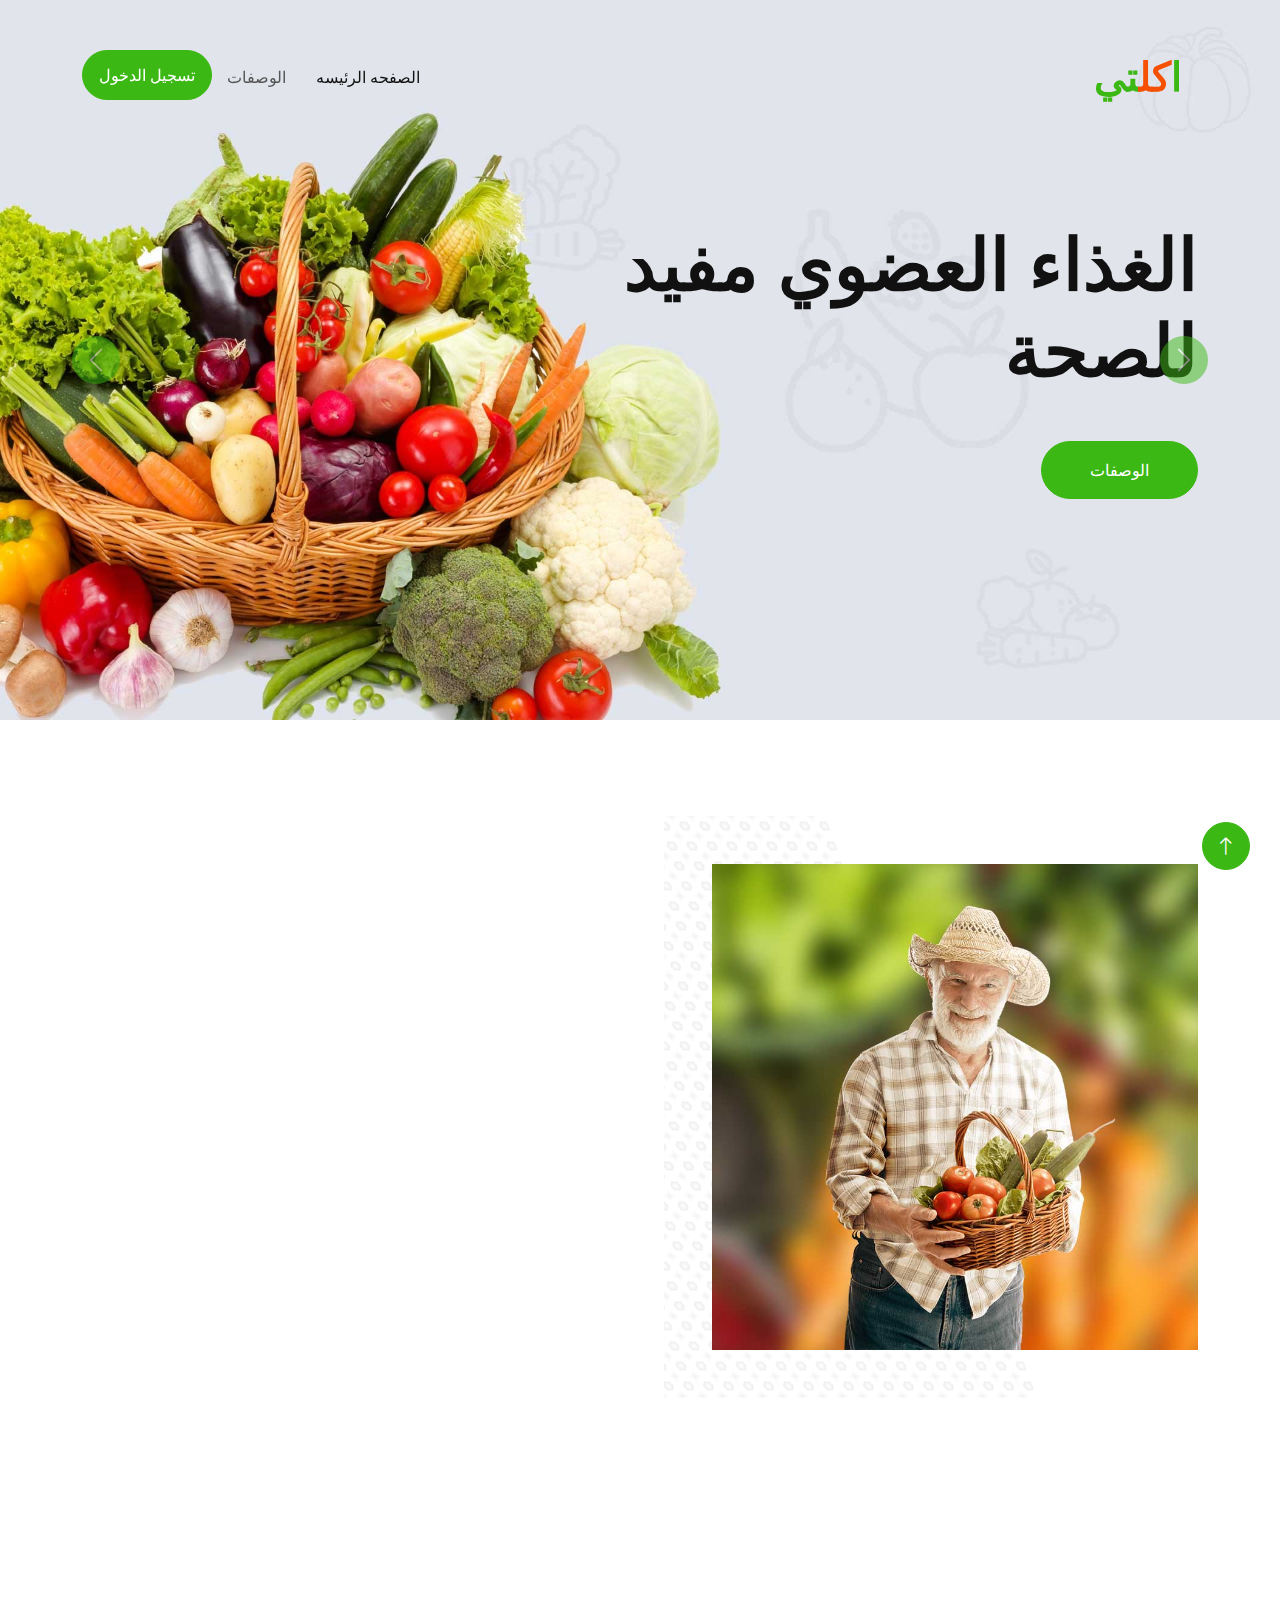
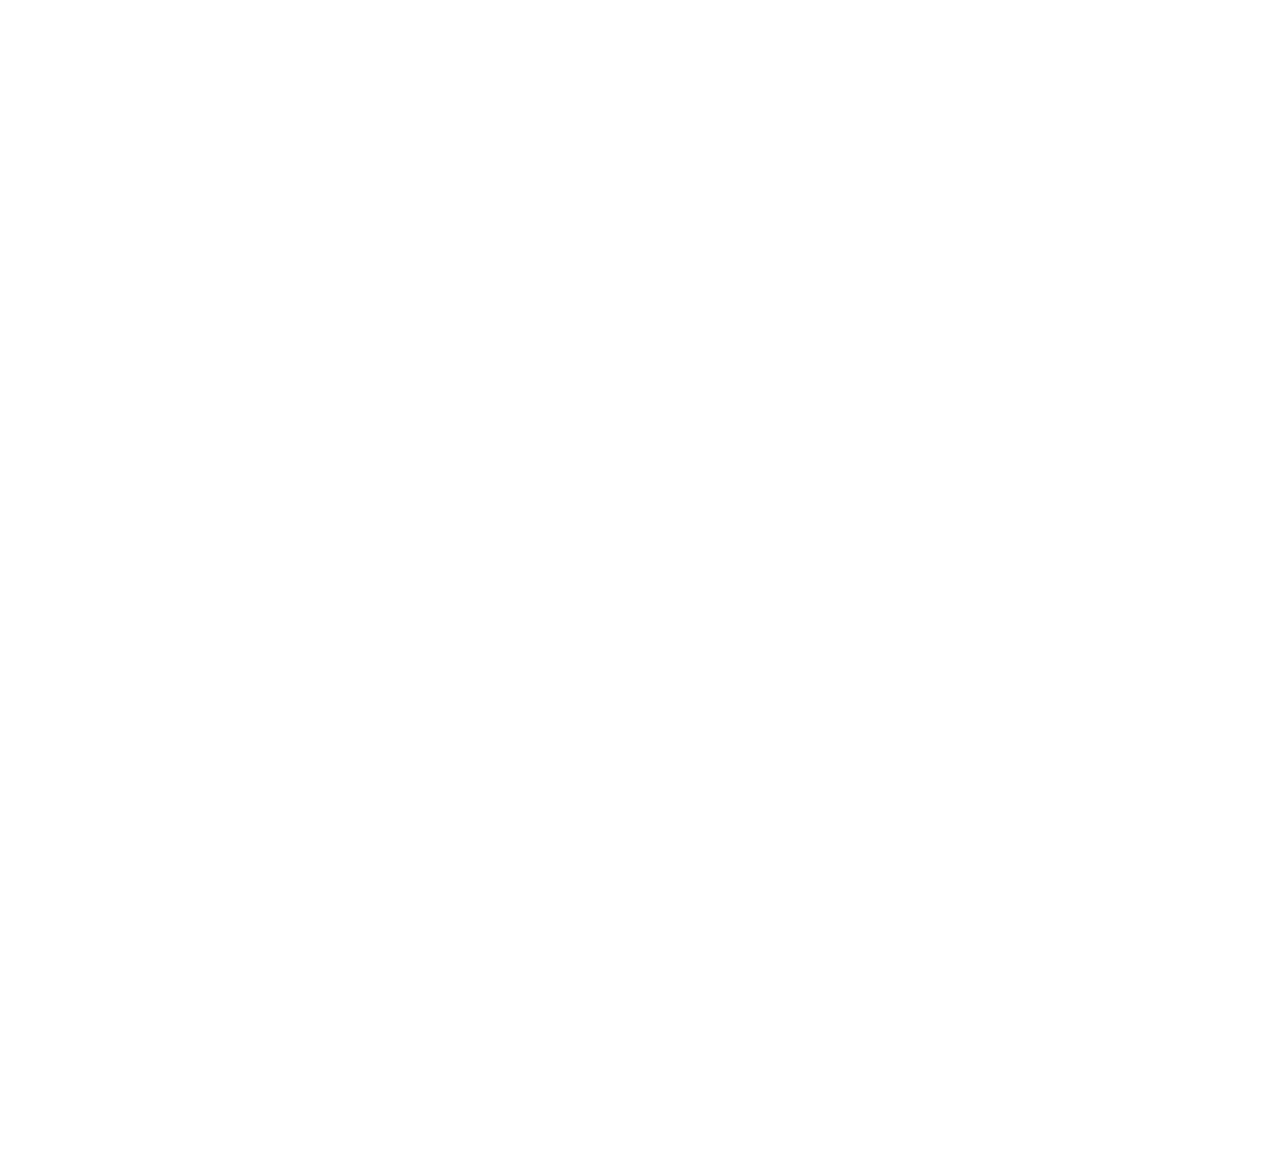
==== index.html @ e902a4a7 "Staring files" ====
<!DOCTYPE html>
<html lang="en">

<head>
    <meta charset="utf-8">
    <title>اكلتي</title>
    <meta content="width=device-width, initial-scale=1.0" name="viewport">
    <meta content="Foody" name="keywords">
    <meta content="Foody" name="description">

    <!-- Favicon -->
    <link rel="shortcut icon" href="img/icon-3.png" type="image/x-icon">


    <!-- Google Web Fonts -->
    <link rel="preconnect" href="https://fonts.googleapis.com">
    <link rel="preconnect" href="https://fonts.gstatic.com" crossorigin>
    <link href="https://fonts.googleapis.com/css2?family=Open+Sans:wght@400;500&family=Lora:wght@600;700&display=swap" rel="stylesheet"> 

    <!-- Icon Font Stylesheet -->
    <link href="https://cdnjs.cloudflare.com/ajax/libs/font-awesome/5.10.0/css/all.min.css" rel="stylesheet">
    <link href="https://cdn.jsdelivr.net/npm/bootstrap-icons@1.4.1/font/bootstrap-icons.css" rel="stylesheet">

    <!-- Libraries Stylesheet -->
    <link href="lib/animate/animate.min.css" rel="stylesheet">
    <link href="lib/owlcarousel/assets/owl.carousel.min.css" rel="stylesheet">

    <!-- Customized Bootstrap Stylesheet -->
    <link href="css/bootstrap.min.css" rel="stylesheet">

    <!-- Template Stylesheet -->
    <link href="css/style.css" rel="stylesheet">
</head>

<body style="direction: rtl;">
    <!-- Spinner Start -->
    <div id="spinner" class="show bg-white position-fixed translate-middle w-100 vh-100 top-50 start-50 d-flex align-items-center justify-content-center">
        <div class="spinner-border text-primary" role="status"></div>
    </div>
    <!-- Spinner End -->


    <!-- Navbar Start -->
    <div class="container-fluid fixed-top wow fadeIn" data-wow-delay="0.1s">
        

        <nav class="navbar navbar-expand-lg navbar-light wow fadeIn" data-wow-delay="0.1s" style="transform: translateY(20px);padding: 20px;">
           <div class="container">
               <a href="index.html" class="navbar-brand ">
                   <h1 class="fw-bold text-primary m-0">ا<span class="text-secondary">كل</span>تي</h1>
               </a>
               <button type="button" class="navbar-toggler me-4" data-bs-toggle="collapse" data-bs-target="#navbarCollapse">
                   <span class="navbar-toggler-icon"></span>
               </button>
               <div class="collapse navbar-collapse" id="navbarCollapse">
                   <div class="navbar-nav me-auto">
                       <a href="index.html" class="nav-item nav-link active">الصفحه الرئيسه</a>
                       <a href="product.html" class="nav-item nav-link">الوصفات</a>
                       <button class="btn btn-primary" style="width: 130px !important;
                       margin: 10px  auto;
                       height: 50px;
                       border-radius: 50px;">تسجيل الدخول</button>
                   </div>
                   
               </div>
           </div>
        </nav>
    </div>
    <!-- Navbar End -->


    <!-- Carousel Start -->
    <div class="container-fluid p-0 mb-5 wow fadeIn" data-wow-delay="0.1s">
        <div id="header-carousel" class="carousel slide" data-bs-ride="carousel">
            <div class="carousel-inner">
                <div class="carousel-item active">
                    <img class="w-100" src="img/carousel-1.jpg" alt="Image">
                    <div class="carousel-caption">
                        <div class="container">
                            <div class="row justify-content-start">
                                <div class="col-lg-7">
                                    <h1 class="display-2 mb-5 animated slideInDown">الغذاء العضوي مفيد للصحة</h1>
                                    <a href="product.html" class="btn btn-primary rounded-pill py-sm-3 px-sm-5">الوصفات</a>
                                    
                                </div>
                            </div>
                        </div>
                    </div>
                </div>
                <div class="carousel-item">
                    <img class="w-100" src="img/carousel-2.jpg" alt="Image">
                    <div class="carousel-caption">
                        <div class="container">
                            <div class="row justify-content-start" >
                                <div class="col-lg-7">
                                    <h1 class="display-2 mb-5 animated slideInDown">الغذاء الطبيعي دائما صحي</h1>
                                    <a href="product.html" class="btn btn-primary rounded-pill py-sm-3 px-sm-5">الوصفات</a>
                                
                                </div>
                            </div>
                        </div>
                    </div>
                </div>
            </div>
            <button class="carousel-control-prev" type="button" data-bs-target="#header-carousel"
                data-bs-slide="prev">
                <span class="carousel-control-prev-icon" aria-hidden="true"></span>
                <span class="visually-hidden">Previous</span>
            </button>
            <button class="carousel-control-next" type="button" data-bs-target="#header-carousel"
                data-bs-slide="next">
                <span class="carousel-control-next-icon" aria-hidden="true"></span>
                <span class="visually-hidden">Next</span>
            </button>
        </div>
    </div>
    <!-- Carousel End -->


    <!-- About Start -->
    <div class="container-xxl py-5">
        <div class="container">
            <div class="row g-5 align-items-center">
                <div class="col-lg-6 wow fadeIn" data-wow-delay="0.1s">
                    <div class="about-img position-relative overflow-hidden p-5 pe-0">
                        <img class="img-fluid w-100" src="img/about.jpg">
                    </div>
                </div>
                <div class="col-lg-6 wow fadeIn" data-wow-delay="0.5s">
                    <h1 class="display-5 mb-4">أفضل الوصفات الاكليه المتميزه</h1>
                    <p class="mb-4">نقدم لكم اجود وافضل الوصفات الاكل في الوطن العربي</p>
                    <p><i class="fa fa-check text-primary me-3"></i>نتميز بمجموعة من أشهر الطهاة</p>
                    <p><i class="fa fa-check text-primary me-3"></i>أكثر من 10 سنوات من الخبرة في مجال الطهي</p>
                    <p><i class="fa fa-check text-primary me-3"></i>لقد كبرنا معكم ومع جهودكم الكبيرة طوال الرحلة</p>
                    <a class="btn btn-primary rounded-pill py-3 px-5 mt-3" href="">قراء المزيد</a>
                </div>
            </div>
        </div>
    </div>
    <!-- About End -->
     <!-- Product Start -->
     <div class="container-xxl py-5">
        <div class="container">
            <div class="row g-0 gx-5 align-items-end">
                <div class="col-lg-12">
                    <div class="section-header text-center mb-5 wow fadeInUp m-auto" data-wow-delay="0.1s" style="max-width: 500px;">
                        <h1 class="display-5 mb-3">الوصفات</h1>
                    </div>
                </div>
               
            </div>
            <div class="tab-content">
                
                    <div class="row g-4">
                        <div class="col-xl-3 col-lg-4 col-md-6 wow fadeInUp" data-wow-delay="0.1s">
                            <div class="product-item">
                                <div class="position-relative bg-light overflow-hidden">
                                    <img class="img-fluid w-100" src="img/product-1.jpg" alt="">
                                    <div class="bg-secondary rounded text-white position-absolute start-0 top-0 m-4 py-1 px-3">New</div>
                                </div>
                                <div class="text-center p-4">
                                    <a class="d-block h5 mb-2" href="">Fresh Tomato</a>
                                    <span class="text-primary me-1">$19.00</span>
                                    <span class="text-body text-decoration-line-through">$29.00</span>
                                </div>
                                <div class="d-flex border-top">
                                    <small class="w-50 text-center border-end py-2">
                                        <a class="text-body" href=""><i class="fa fa-eye text-primary me-2"></i>View detail</a>
                                    </small>
                                    <small class="w-50 text-center py-2">
                                        <a class="text-body" href=""><i class="fa fa-shopping-bag text-primary me-2"></i>Add to cart</a>
                                    </small>
                                </div>
                            </div>
                        </div>
                        <div class="col-xl-3 col-lg-4 col-md-6 wow fadeInUp" data-wow-delay="0.3s">
                            <div class="product-item">
                                <div class="position-relative bg-light overflow-hidden">
                                    <img class="img-fluid w-100" src="img/product-2.jpg" alt="">
                                    <div class="bg-secondary rounded text-white position-absolute start-0 top-0 m-4 py-1 px-3">New</div>
                                </div>
                                <div class="text-center p-4">
                                    <a class="d-block h5 mb-2" href="">Fresh Tomato</a>
                                    <span class="text-primary me-1">$19.00</span>
                                    <span class="text-body text-decoration-line-through">$29.00</span>
                                </div>
                                <div class="d-flex border-top">
                                    <small class="w-50 text-center border-end py-2">
                                        <a class="text-body" href=""><i class="fa fa-eye text-primary me-2"></i>View detail</a>
                                    </small>
                                    <small class="w-50 text-center py-2">
                                        <a class="text-body" href=""><i class="fa fa-shopping-bag text-primary me-2"></i>Add to cart</a>
                                    </small>
                                </div>
                            </div>
                        </div>
                        <div class="col-xl-3 col-lg-4 col-md-6 wow fadeInUp" data-wow-delay="0.5s">
                            <div class="product-item">
                                <div class="position-relative bg-light overflow-hidden">
                                    <img class="img-fluid w-100" src="img/product-3.jpg" alt="">
                                    <div class="bg-secondary rounded text-white position-absolute start-0 top-0 m-4 py-1 px-3">New</div>
                                </div>
                                <div class="text-center p-4">
                                    <a class="d-block h5 mb-2" href="">Fresh Tomato</a>
                                    <span class="text-primary me-1">$19.00</span>
                                    <span class="text-body text-decoration-line-through">$29.00</span>
                                </div>
                                <div class="d-flex border-top">
                                    <small class="w-50 text-center border-end py-2">
                                        <a class="text-body" href=""><i class="fa fa-eye text-primary me-2"></i>View detail</a>
                                    </small>
                                    <small class="w-50 text-center py-2">
                                        <a class="text-body" href=""><i class="fa fa-shopping-bag text-primary me-2"></i>Add to cart</a>
                                    </small>
                                </div>
                            </div>
                        </div>
                        <div class="col-xl-3 col-lg-4 col-md-6 wow fadeInUp" data-wow-delay="0.7s">
                            <div class="product-item">
                                <div class="position-relative bg-light overflow-hidden">
                                    <img class="img-fluid w-100" src="img/product-4.jpg" alt="">
                                    <div class="bg-secondary rounded text-white position-absolute start-0 top-0 m-4 py-1 px-3">New</div>
                                </div>
                                <div class="text-center p-4">
                                    <a class="d-block h5 mb-2" href="">Fresh Tomato</a>
                                    <span class="text-primary me-1">$19.00</span>
                                    <span class="text-body text-decoration-line-through">$29.00</span>
                                </div>
                                <div class="d-flex border-top">
                                    <small class="w-50 text-center border-end py-2">
                                        <a class="text-body" href=""><i class="fa fa-eye text-primary me-2"></i>View detail</a>
                                    </small>
                                    <small class="w-50 text-center py-2">
                                        <a class="text-body" href=""><i class="fa fa-shopping-bag text-primary me-2"></i>Add to cart</a>
                                    </small>
                                </div>
                            </div>
                        </div>
                        <div class="col-xl-3 col-lg-4 col-md-6 wow fadeInUp" data-wow-delay="0.1s">
                            <div class="product-item">
                                <div class="position-relative bg-light overflow-hidden">
                                    <img class="img-fluid w-100" src="img/product-5.jpg" alt="">
                                    <div class="bg-secondary rounded text-white position-absolute start-0 top-0 m-4 py-1 px-3">New</div>
                                </div>
                                <div class="text-center p-4">
                                    <a class="d-block h5 mb-2" href="">Fresh Tomato</a>
                                    <span class="text-primary me-1">$19.00</span>
                                    <span class="text-body text-decoration-line-through">$29.00</span>
                                </div>
                                <div class="d-flex border-top">
                                    <small class="w-50 text-center border-end py-2">
                                        <a class="text-body" href=""><i class="fa fa-eye text-primary me-2"></i>View detail</a>
                                    </small>
                                    <small class="w-50 text-center py-2">
                                        <a class="text-body" href=""><i class="fa fa-shopping-bag text-primary me-2"></i>Add to cart</a>
                                    </small>
                                </div>
                            </div>
                        </div>
                        <div class="col-xl-3 col-lg-4 col-md-6 wow fadeInUp" data-wow-delay="0.3s">
                            <div class="product-item">
                                <div class="position-relative bg-light overflow-hidden">
                                    <img class="img-fluid w-100" src="img/product-6.jpg" alt="">
                                    <div class="bg-secondary rounded text-white position-absolute start-0 top-0 m-4 py-1 px-3">New</div>
                                </div>
                                <div class="text-center p-4">
                                    <a class="d-block h5 mb-2" href="">Fresh Tomato</a>
                                    <span class="text-primary me-1">$19.00</span>
                                    <span class="text-body text-decoration-line-through">$29.00</span>
                                </div>
                                <div class="d-flex border-top">
                                    <small class="w-50 text-center border-end py-2">
                                        <a class="text-body" href=""><i class="fa fa-eye text-primary me-2"></i>View detail</a>
                                    </small>
                                    <small class="w-50 text-center py-2">
                                        <a class="text-body" href=""><i class="fa fa-shopping-bag text-primary me-2"></i>Add to cart</a>
                                    </small>
                                </div>
                            </div>
                        </div>
                        <div class="col-xl-3 col-lg-4 col-md-6 wow fadeInUp" data-wow-delay="0.5s">
                            <div class="product-item">
                                <div class="position-relative bg-light overflow-hidden">
                                    <img class="img-fluid w-100" src="img/product-7.jpg" alt="">
                                    <div class="bg-secondary rounded text-white position-absolute start-0 top-0 m-4 py-1 px-3">New</div>
                                </div>
                                <div class="text-center p-4">
                                    <a class="d-block h5 mb-2" href="">Fresh Tomato</a>
                                    <span class="text-primary me-1">$19.00</span>
                                    <span class="text-body text-decoration-line-through">$29.00</span>
                                </div>
                                <div class="d-flex border-top">
                                    <small class="w-50 text-center border-end py-2">
                                        <a class="text-body" href=""><i class="fa fa-eye text-primary me-2"></i>View detail</a>
                                    </small>
                                    <small class="w-50 text-center py-2">
                                        <a class="text-body" href=""><i class="fa fa-shopping-bag text-primary me-2"></i>Add to cart</a>
                                    </small>
                                </div>
                            </div>
                        </div>
                        <div class="col-xl-3 col-lg-4 col-md-6 wow fadeInUp" data-wow-delay="0.7s">
                            <div class="product-item">
                                <div class="position-relative bg-light overflow-hidden">
                                    <img class="img-fluid w-100" src="img/product-8.jpg" alt="">
                                    <div class="bg-secondary rounded text-white position-absolute start-0 top-0 m-4 py-1 px-3">New</div>
                                </div>
                                <div class="text-center p-4">
                                    <a class="d-block h5 mb-2" href="">Fresh Tomato</a>
                                    <span class="text-primary me-1">$19.00</span>
                                    <span class="text-body text-decoration-line-through">$29.00</span>
                                </div>
                                <div class="d-flex border-top">
                                    <small class="w-50 text-center border-end py-2">
                                        <a class="text-body" href=""><i class="fa fa-eye text-primary me-2"></i>View detail</a>
                                    </small>
                                    <small class="w-50 text-center py-2">
                                        <a class="text-body" href=""><i class="fa fa-shopping-bag text-primary me-2"></i>Add to cart</a>
                                    </small>
                                </div>
                            </div>
                        </div>
                        <div class="col-12 text-center wow fadeInUp" data-wow-delay="0.1s">
                            <a class="btn btn-primary rounded-pill py-3 px-5" href="product.html">الانتقال الي صفحه الوصفات</a>
                        </div>
                    </div>
                
               
            </div>
        </div>
    </div>
    <!-- Product End -->





    <!-- Footer Start -->
    <div class="container-fluid bg-dark footer mt-5 pt-5 wow fadeIn" data-wow-delay="0.1s">
        
        <div class="container-fluid copyright">
            <div class="container">
                <div class="row">
                    <div class="col-md-6 text-center m-auto">
                        &copy; <a href="#">BugOff</a>, جميع الحقوق محفوظه لدي.
                    </div>
                    
                </div>
            </div>
        </div>
    </div>
    <!-- Footer End -->


    <!-- Back to Top -->
    <a href="#" class="btn btn-lg btn-primary btn-lg-square rounded-circle back-to-top"><i class="bi bi-arrow-up"></i></a>


    <!-- JavaScript Libraries -->
    <script src="https://code.jquery.com/jquery-3.4.1.min.js"></script>
    <script src="https://cdn.jsdelivr.net/npm/bootstrap@5.0.0/dist/js/bootstrap.bundle.min.js"></script>
    <script src="lib/wow/wow.min.js"></script>
    <script src="lib/easing/easing.min.js"></script>
    <script src="lib/waypoints/waypoints.min.js"></script>
    <script src="lib/owlcarousel/owl.carousel.min.js"></script>

    <!-- Template Javascript -->
    <script src="js/main.js"></script>
</body>

</html>
---- css/style.css ----
/********** Template CSS **********/
:root {
    --primary: #3CB815;
    --secondary: #F65005;
    --light: #F7F8FC;
    --dark: #111111;
}

.back-to-top {
    position: fixed;
    display: none;
    right: 30px;
    bottom: 30px;
    z-index: 99;
}

.my-6 {
    margin-top: 6rem;
    margin-bottom: 6rem;
}

.py-6 {
    padding-top: 6rem;
    padding-bottom: 6rem;
}

.bg-icon {
    background: url(../img/bg-icon.png) center center repeat;
    background-size: contain;
}


/*** Spinner ***/
#spinner {
    opacity: 0;
    visibility: hidden;
    transition: opacity .5s ease-out, visibility 0s linear .5s;
    z-index: 99999;
}

#spinner.show {
    transition: opacity .5s ease-out, visibility 0s linear 0s;
    visibility: visible;
    opacity: 1;
}


/*** Button ***/
.btn {
    font-weight: 500;
    transition: .5s;
}

.btn.btn-primary,
.btn.btn-secondary,
.btn.btn-outline-primary:hover,
.btn.btn-outline-secondary:hover {
    color: #FFFFFF;
}

.btn-square {
    width: 38px;
    height: 38px;
}

.btn-sm-square {
    width: 32px;
    height: 32px;
}

.btn-lg-square {
    width: 48px;
    height: 48px;
}

.btn-square,
.btn-sm-square,
.btn-lg-square {
    padding: 0;
    display: flex;
    align-items: center;
    justify-content: center;
    font-weight: normal;
}


/*** Navbar ***/
.fixed-top {
    transition: .5s;
}

.top-bar {
    height: 45px;
    border-bottom: 1px solid rgba(0, 0, 0, .07);
}

.navbar .dropdown-toggle::after {
    border: none;
    content: "\f107";
    font-family: "Font Awesome 5 Free";
    font-weight: 900;
    vertical-align: middle;
    margin-left: 8px;
}

.navbar .navbar-nav .nav-link {
    padding: 25px 15px;
    color: #555555;
    font-weight: 500;
    outline: none;
}

.navbar .navbar-nav .nav-link:hover,
.navbar .navbar-nav .nav-link.active {
    color: var(--dark);
}

@media (max-width: 991.98px) {
    .navbar .navbar-nav {
        margin-top: 10px;
        border-top: 1px solid rgba(0, 0, 0, .07);
        background: #FFFFFF;
    }

    .navbar .navbar-nav .nav-link {
        padding: 10px;
    }
}

@media (min-width: 992px) {
    .navbar .nav-item .dropdown-menu {
        display: block;
        visibility: hidden;
        top: 100%;
        transform: rotateX(-75deg);
        transform-origin: 0% 0%;
        transition: .5s;
        opacity: 0;
    }

    .navbar .nav-item:hover .dropdown-menu {
        transform: rotateX(0deg);
        visibility: visible;
        transition: .5s;
        opacity: 1;
    }
}


/*** Header ***/
.carousel-caption {
    top: 0;
    left: 0;
    right: 0;
    bottom: 0;
    display: flex;
    align-items: center;
    justify-content: center;
    text-align: start;
    z-index: 1;
}

.carousel-control-prev,
.carousel-control-next {
    width: 15%;
}

.carousel-control-prev-icon,
.carousel-control-next-icon {
    width: 3rem;
    height: 3rem;
    background-color: var(--primary);
    border: 10px solid var(--primary);
    border-radius: 3rem;
}

@media (max-width: 768px) {
    #header-carousel .carousel-item {
        position: relative;
        min-height: 450px;
    }
    
    #header-carousel .carousel-item img {
        position: absolute;
        width: 100%;
        height: 100%;
        object-fit: cover;
    }
}

.page-header {
    padding-top: 12rem;
    padding-bottom: 6rem;
    background: url(../img/carousel-1.jpg) top right no-repeat;
    background-size: cover;
}

.breadcrumb-item+.breadcrumb-item::before {
    color: #999999;
}


/*** Section Header ***/
.section-header {
    position: relative;
    padding-top: 25px;
}

.section-header::before {
    position: absolute;
    content: "";
    width: 60px;
    height: 2px;
    top: 0;
    left: 50%;
    transform: translateX(-50%);
    background: var(--primary);
}

.section-header::after {
    position: absolute;
    content: "";
    width: 90px;
    height: 2px;
    top: 10px;
    left: 50%;
    transform: translateX(-50%);
    background: var(--secondary);
}

.section-header.text-start::before,
.section-header.text-start::after {
    left: 0;
    transform: translateX(0);
}



/*** About ***/
.about-img img {
    position: relative;
    z-index: 2;
}

.about-img::before {
    position: absolute;
    content: "";
    top: 0;
    left: -50%;
    width: 100%;
    height: 100%;
    background-image: -webkit-repeating-radial-gradient(#FFFFFF, #EEEEEE 5px, transparent 5px, transparent 10px);
    background-image: -moz-repeating-radial-gradient(#FFFFFF, #EEEEEE 5px, transparent 5px, transparent 10px);
    background-image: -ms-repeating-radial-gradient(#FFFFFF, #EEEEEE 5px, transparent 5px, transparent 10px);
    background-image: -o-repeating-radial-gradient(#FFFFFF, #EEEEEE 5px, transparent 5px, transparent 10px);
    background-image: repeating-radial-gradient(#FFFFFF, #EEEEEE 5px, transparent 5px, transparent 10px);
    background-size: 20px 20px;
    transform: skew(20deg);
    z-index: 1;
}


/*** Product ***/
.nav-pills .nav-item .btn {
    color: var(--dark);
}

.nav-pills .nav-item .btn:hover,
.nav-pills .nav-item .btn.active {
    color: #FFFFFF;
}

.product-item {
    box-shadow: 0 0 45px rgba(0, 0, 0, .07);
}

.product-item img {
    transition: .5s;
}

.product-item:hover img {
    transform: scale(1.1);
}

.product-item small a:hover {
    color: var(--primary) !important;
}


/*** Testimonial ***/
.testimonial-carousel .owl-item .testimonial-item img {
    width: 60px;
    height: 60px;
}

.testimonial-carousel .owl-item .testimonial-item,
.testimonial-carousel .owl-item .testimonial-item * {
    transition: .5s;
}

.testimonial-carousel .owl-item.center .testimonial-item {
    background: var(--primary) !important;
}

.testimonial-carousel .owl-item.center .testimonial-item * {
    color: #FFFFFF !important;
}

.testimonial-carousel .owl-item.center .testimonial-item i {
    color: var(--secondary) !important;
}

.testimonial-carousel .owl-nav {
    margin-top: 30px;
    display: flex;
    justify-content: center;
}

.testimonial-carousel .owl-nav .owl-prev,
.testimonial-carousel .owl-nav .owl-next {
    margin: 0 12px;
    width: 50px;
    height: 50px;
    display: flex;
    align-items: center;
    justify-content: center;
    color: var(--dark);
    border: 2px solid var(--primary);
    border-radius: 50px;
    font-size: 18px;
    transition: .5s;
}

.testimonial-carousel .owl-nav .owl-prev:hover,
.testimonial-carousel .owl-nav .owl-next:hover {
    color: #FFFFFF;
    background: var(--primary);
}


/*** Footer ***/
.footer {
    color: #999999;
}

.footer .btn.btn-link {
    display: block;
    margin-bottom: 5px;
    padding: 0;
    text-align: left;
    color: #999999;
    font-weight: normal;
    text-transform: capitalize;
    transition: .3s;
}

.footer .btn.btn-link::before {
    position: relative;
    content: "\f105";
    font-family: "Font Awesome 5 Free";
    font-weight: 900;
    color: #999999;
    margin-right: 10px;
}

.footer .btn.btn-link:hover {
    color: var(--light);
    letter-spacing: 1px;
    box-shadow: none;
}

.footer .copyright {
    padding: 25px 0;
    font-size: 15px;
    border-top: 1px solid rgba(256, 256, 256, .1);
}

.footer .copyright a {
    color: var(--light);
}

.footer .copyright a:hover {
    color: var(--primary);
}
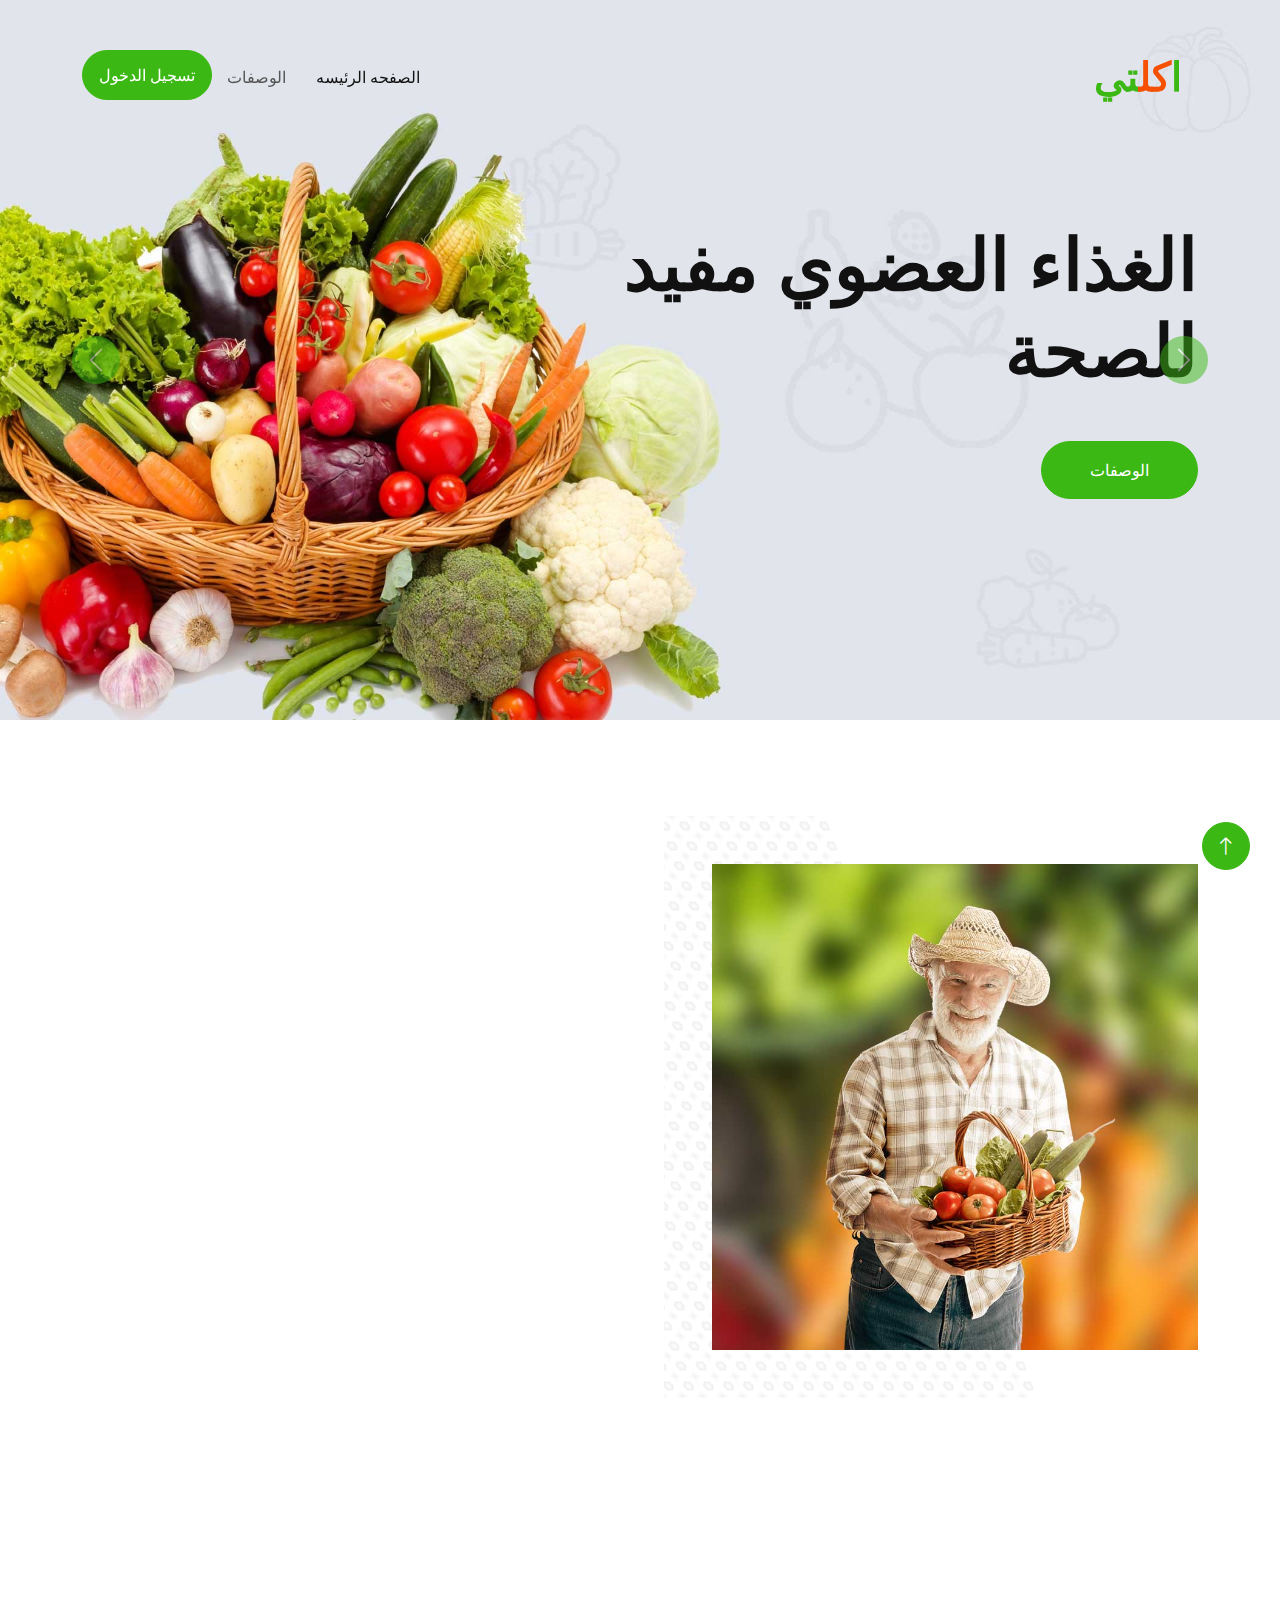
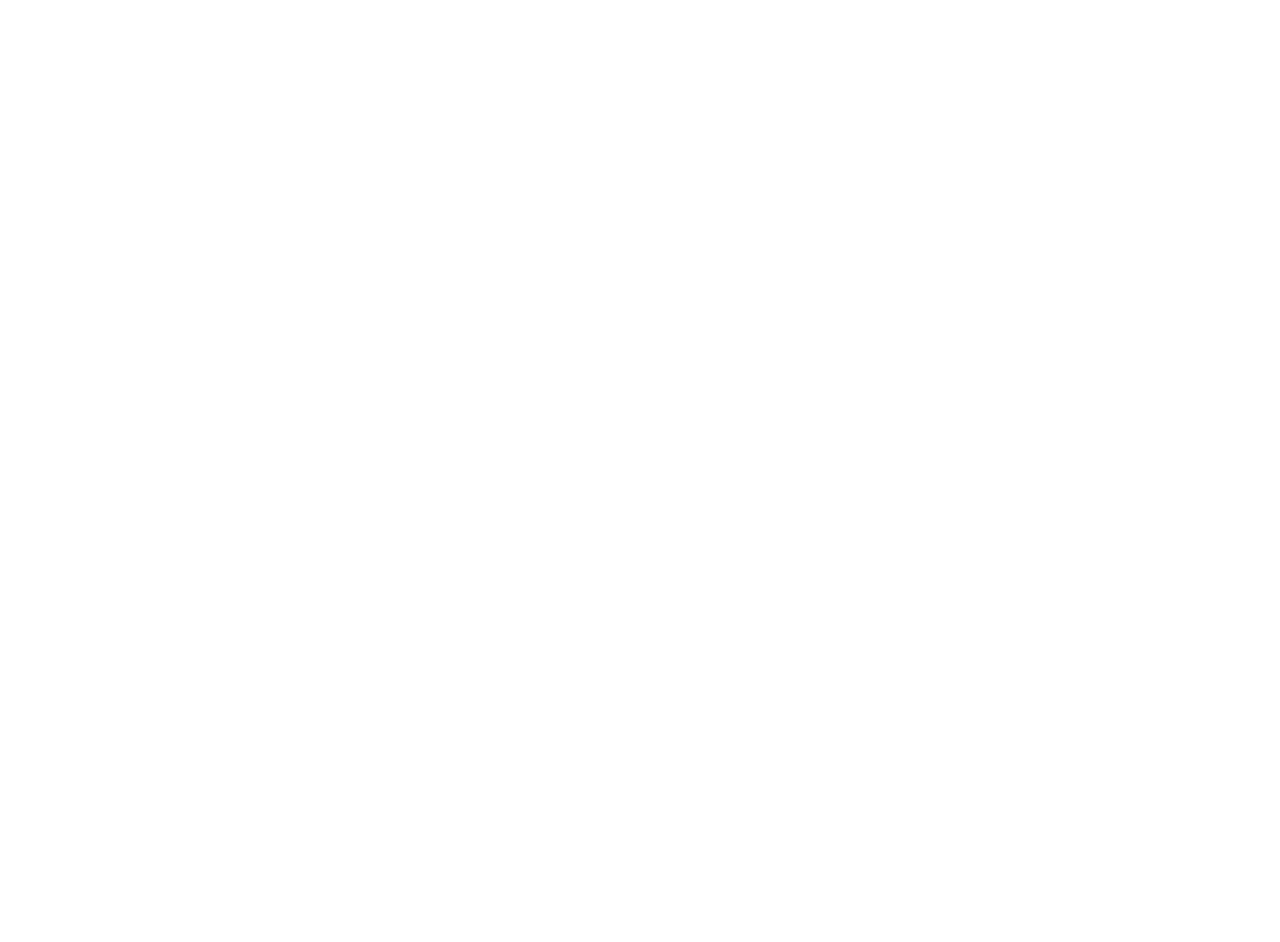
==== commit cfae90dd: "update UI Site" ====
--- a/index.html
+++ b/index.html
@@ -1,360 +1,277 @@
 <!DOCTYPE html>
 <html lang="en">
-
-<head>
-    <meta charset="utf-8">
+  <head>
+    <meta charset="utf-8" />
     <title>اكلتي</title>
-    <meta content="width=device-width, initial-scale=1.0" name="viewport">
-    <meta content="Foody" name="keywords">
-    <meta content="Foody" name="description">
+    <meta content="width=device-width, initial-scale=1.0" name="viewport" />
+    <meta content="Foody" name="keywords" />
+    <meta content="Foody" name="description" />
 
     <!-- Favicon -->
-    <link rel="shortcut icon" href="img/icon-3.png" type="image/x-icon">
-
+    <link rel="shortcut icon" href="img/icon-3.png" type="image/x-icon" />
 
     <!-- Google Web Fonts -->
-    <link rel="preconnect" href="https://fonts.googleapis.com">
-    <link rel="preconnect" href="https://fonts.gstatic.com" crossorigin>
-    <link href="https://fonts.googleapis.com/css2?family=Open+Sans:wght@400;500&family=Lora:wght@600;700&display=swap" rel="stylesheet"> 
+    <link rel="preconnect" href="https://fonts.googleapis.com" />
+    <link rel="preconnect" href="https://fonts.gstatic.com" crossorigin />
+    <link
+      href="https://fonts.googleapis.com/css2?family=Open+Sans:wght@400;500&family=Lora:wght@600;700&display=swap"
+      rel="stylesheet"
+    />
 
     <!-- Icon Font Stylesheet -->
-    <link href="https://cdnjs.cloudflare.com/ajax/libs/font-awesome/5.10.0/css/all.min.css" rel="stylesheet">
-    <link href="https://cdn.jsdelivr.net/npm/bootstrap-icons@1.4.1/font/bootstrap-icons.css" rel="stylesheet">
+    <link
+      href="https://cdnjs.cloudflare.com/ajax/libs/font-awesome/5.10.0/css/all.min.css"
+      rel="stylesheet"
+    />
+    <link
+      href="https://cdn.jsdelivr.net/npm/bootstrap-icons@1.4.1/font/bootstrap-icons.css"
+      rel="stylesheet"
+    />
 
     <!-- Libraries Stylesheet -->
-    <link href="lib/animate/animate.min.css" rel="stylesheet">
-    <link href="lib/owlcarousel/assets/owl.carousel.min.css" rel="stylesheet">
+    <link href="lib/animate/animate.min.css" rel="stylesheet" />
+    <link href="lib/owlcarousel/assets/owl.carousel.min.css" rel="stylesheet" />
 
     <!-- Customized Bootstrap Stylesheet -->
-    <link href="css/bootstrap.min.css" rel="stylesheet">
+    <link href="css/bootstrap.min.css" rel="stylesheet" />
 
     <!-- Template Stylesheet -->
-    <link href="css/style.css" rel="stylesheet">
-</head>
-
-<body style="direction: rtl;">
+    <link href="css/style.css" rel="stylesheet" />
+  </head>
+
+  <body style="direction: rtl">
     <!-- Spinner Start -->
-    <div id="spinner" class="show bg-white position-fixed translate-middle w-100 vh-100 top-50 start-50 d-flex align-items-center justify-content-center">
-        <div class="spinner-border text-primary" role="status"></div>
+    <div
+      id="spinner"
+      class="show bg-white position-fixed translate-middle w-100 vh-100 top-50 start-50 d-flex align-items-center justify-content-center"
+    >
+      <div class="spinner-border text-primary" role="status"></div>
     </div>
     <!-- Spinner End -->
-
 
     <!-- Navbar Start -->
     <div class="container-fluid fixed-top wow fadeIn" data-wow-delay="0.1s">
-        
-
-        <nav class="navbar navbar-expand-lg navbar-light wow fadeIn" data-wow-delay="0.1s" style="transform: translateY(20px);padding: 20px;">
-           <div class="container">
-               <a href="index.html" class="navbar-brand ">
-                   <h1 class="fw-bold text-primary m-0">ا<span class="text-secondary">كل</span>تي</h1>
-               </a>
-               <button type="button" class="navbar-toggler me-4" data-bs-toggle="collapse" data-bs-target="#navbarCollapse">
-                   <span class="navbar-toggler-icon"></span>
-               </button>
-               <div class="collapse navbar-collapse" id="navbarCollapse">
-                   <div class="navbar-nav me-auto">
-                       <a href="index.html" class="nav-item nav-link active">الصفحه الرئيسه</a>
-                       <a href="product.html" class="nav-item nav-link">الوصفات</a>
-                       <button class="btn btn-primary" style="width: 130px !important;
-                       margin: 10px  auto;
-                       height: 50px;
-                       border-radius: 50px;">تسجيل الدخول</button>
-                   </div>
-                   
-               </div>
-           </div>
-        </nav>
+      <nav
+        class="navbar navbar-expand-lg navbar-light wow fadeIn"
+        data-wow-delay="0.1s"
+        style="transform: translateY(20px); padding: 20px"
+      >
+        <div class="container">
+          <a href="index.html" class="navbar-brand">
+            <h1 class="fw-bold text-primary m-0">
+              ا<span class="text-secondary">كل</span>تي
+            </h1>
+          </a>
+          <button
+            type="button"
+            class="navbar-toggler me-4"
+            data-bs-toggle="collapse"
+            data-bs-target="#navbarCollapse"
+          >
+            <span class="navbar-toggler-icon"></span>
+          </button>
+          <div class="collapse navbar-collapse" id="navbarCollapse">
+            <div class="navbar-nav me-auto">
+              <a href="index.html" class="nav-item nav-link active"
+                >الصفحه الرئيسه</a
+              >
+              <a href="product.html" class="nav-item nav-link">الوصفات</a>
+              <button
+                class="btn btn-primary"
+                style="
+                  width: 130px !important;
+                  margin: 10px auto;
+                  height: 50px;
+                  border-radius: 50px;
+                "
+              >
+                <a href="login.html" style="color: #fff"> تسجيل الدخول </a>
+              </button>
+            </div>
+          </div>
+        </div>
+      </nav>
     </div>
     <!-- Navbar End -->
-
 
     <!-- Carousel Start -->
     <div class="container-fluid p-0 mb-5 wow fadeIn" data-wow-delay="0.1s">
-        <div id="header-carousel" class="carousel slide" data-bs-ride="carousel">
-            <div class="carousel-inner">
-                <div class="carousel-item active">
-                    <img class="w-100" src="img/carousel-1.jpg" alt="Image">
-                    <div class="carousel-caption">
-                        <div class="container">
-                            <div class="row justify-content-start">
-                                <div class="col-lg-7">
-                                    <h1 class="display-2 mb-5 animated slideInDown">الغذاء العضوي مفيد للصحة</h1>
-                                    <a href="product.html" class="btn btn-primary rounded-pill py-sm-3 px-sm-5">الوصفات</a>
-                                    
-                                </div>
-                            </div>
-                        </div>
-                    </div>
-                </div>
-                <div class="carousel-item">
-                    <img class="w-100" src="img/carousel-2.jpg" alt="Image">
-                    <div class="carousel-caption">
-                        <div class="container">
-                            <div class="row justify-content-start" >
-                                <div class="col-lg-7">
-                                    <h1 class="display-2 mb-5 animated slideInDown">الغذاء الطبيعي دائما صحي</h1>
-                                    <a href="product.html" class="btn btn-primary rounded-pill py-sm-3 px-sm-5">الوصفات</a>
-                                
-                                </div>
-                            </div>
-                        </div>
-                    </div>
-                </div>
-            </div>
-            <button class="carousel-control-prev" type="button" data-bs-target="#header-carousel"
-                data-bs-slide="prev">
-                <span class="carousel-control-prev-icon" aria-hidden="true"></span>
-                <span class="visually-hidden">Previous</span>
-            </button>
-            <button class="carousel-control-next" type="button" data-bs-target="#header-carousel"
-                data-bs-slide="next">
-                <span class="carousel-control-next-icon" aria-hidden="true"></span>
-                <span class="visually-hidden">Next</span>
-            </button>
-        </div>
+      <div id="header-carousel" class="carousel slide" data-bs-ride="carousel">
+        <div class="carousel-inner">
+          <div class="carousel-item active">
+            <img class="w-100" src="img/carousel-1.jpg" alt="Image" />
+            <div class="carousel-caption">
+              <div class="container">
+                <div class="row justify-content-start">
+                  <div class="col-lg-7">
+                    <h1 class="display-2 mb-5 animated slideInDown">
+                      الغذاء العضوي مفيد للصحة
+                    </h1>
+                    <a
+                      href="product.html"
+                      class="btn btn-primary rounded-pill py-sm-3 px-sm-5"
+                      >الوصفات</a
+                    >
+                  </div>
+                </div>
+              </div>
+            </div>
+          </div>
+          <div class="carousel-item">
+            <img class="w-100" src="img/carousel-2.jpg" alt="Image" />
+            <div class="carousel-caption">
+              <div class="container">
+                <div class="row justify-content-start">
+                  <div class="col-lg-7">
+                    <h1 class="display-2 mb-5 animated slideInDown">
+                      الغذاء الطبيعي دائما صحي
+                    </h1>
+                    <a
+                      href="product.html"
+                      class="btn btn-primary rounded-pill py-sm-3 px-sm-5"
+                      >الوصفات</a
+                    >
+                  </div>
+                </div>
+              </div>
+            </div>
+          </div>
+        </div>
+        <button
+          class="carousel-control-prev"
+          type="button"
+          data-bs-target="#header-carousel"
+          data-bs-slide="prev"
+        >
+          <span class="carousel-control-prev-icon" aria-hidden="true"></span>
+          <span class="visually-hidden">Previous</span>
+        </button>
+        <button
+          class="carousel-control-next"
+          type="button"
+          data-bs-target="#header-carousel"
+          data-bs-slide="next"
+        >
+          <span class="carousel-control-next-icon" aria-hidden="true"></span>
+          <span class="visually-hidden">Next</span>
+        </button>
+      </div>
     </div>
     <!-- Carousel End -->
-
 
     <!-- About Start -->
     <div class="container-xxl py-5">
+      <div class="container">
+        <div class="row g-5 align-items-center">
+          <div class="col-lg-6 wow fadeIn" data-wow-delay="0.1s">
+            <div class="about-img position-relative overflow-hidden p-5 pe-0">
+              <img class="img-fluid w-100" src="img/about.jpg" />
+            </div>
+          </div>
+          <div class="col-lg-6 wow fadeIn" data-wow-delay="0.5s">
+            <h1 class="display-5 mb-4">أفضل الوصفات الاكليه المتميزه</h1>
+            <p class="mb-4">
+              نقدم لكم اجود وافضل الوصفات الاكل في الوطن العربي
+            </p>
+            <p>
+              <i class="fa fa-check text-primary me-3"></i>نتميز بمجموعة من أشهر
+              الطهاة
+            </p>
+            <p>
+              <i class="fa fa-check text-primary me-3"></i>أكثر من 10 سنوات من
+              الخبرة في مجال الطهي
+            </p>
+            <p>
+              <i class="fa fa-check text-primary me-3"></i>لقد كبرنا معكم ومع
+              جهودكم الكبيرة طوال الرحلة
+            </p>
+            <a class="btn btn-primary rounded-pill py-3 px-5 mt-3" href=""
+              >قراء المزيد</a
+            >
+          </div>
+        </div>
+      </div>
+    </div>
+    <!-- About End -->
+    <!-- Product Start -->
+    <div class="container-xxl py-5">
+      <div class="container">
+        <div class="row g-0 gx-5 align-items-end">
+          <div class="col-lg-12">
+            <div
+              class="section-header text-center mb-5 wow fadeInUp m-auto"
+              data-wow-delay="0.1s"
+              style="max-width: 500px"
+            >
+              <h1 class="display-5 mb-3">الوصفات</h1>
+            </div>
+          </div>
+        </div>
+        <div class="tab-content">
+          <div class="row g-4">
+            <div
+              class="col-xl-3 col-lg-4 col-md-6 wow fadeInUp"
+              data-wow-delay="0.1s"
+            >
+              <div class="product-item">
+                <div class="position-relative bg-light overflow-hidden">
+                  <img class="img-fluid w-100" src="img/product-1.jpg" alt="" />
+                  <div
+                    class="bg-secondary rounded text-white position-absolute start-0 top-0 m-4 py-1 px-3"
+                  >
+                    جديد
+                  </div>
+                </div>
+                <div class="text-center p-4">
+                  <a class="d-block h5 mb-2" href="">
+                    طماطم طازجة</a>
+                  
+                </div>
+                <div class="d-flex border-top part-food part-food">
+                  <p>
+                    ملح - كمون - شطه - سمن - ملح - كمون - شطه - سمن - ملح - كمون - شطه - سمن - ملح - كمون - شطه - سمن
+                  </p>
+                </div>
+              </div>
+            </div>
+            
+            
+            <div class="col-12 text-center wow fadeInUp" data-wow-delay="0.1s">
+              <a
+                class="btn btn-primary rounded-pill py-3 px-5"
+                href="product.html"
+                >الانتقال الي صفحه الوصفات</a
+              >
+            </div>
+          </div>
+        </div>
+      </div>
+    </div>
+    <!-- Product End -->
+
+    <!-- Footer Start -->
+    <div
+      class="container-fluid bg-dark footer mt-5 pt-5 wow fadeIn"
+      data-wow-delay="0.1s"
+    >
+      <div class="container-fluid copyright">
         <div class="container">
-            <div class="row g-5 align-items-center">
-                <div class="col-lg-6 wow fadeIn" data-wow-delay="0.1s">
-                    <div class="about-img position-relative overflow-hidden p-5 pe-0">
-                        <img class="img-fluid w-100" src="img/about.jpg">
-                    </div>
-                </div>
-                <div class="col-lg-6 wow fadeIn" data-wow-delay="0.5s">
-                    <h1 class="display-5 mb-4">أفضل الوصفات الاكليه المتميزه</h1>
-                    <p class="mb-4">نقدم لكم اجود وافضل الوصفات الاكل في الوطن العربي</p>
-                    <p><i class="fa fa-check text-primary me-3"></i>نتميز بمجموعة من أشهر الطهاة</p>
-                    <p><i class="fa fa-check text-primary me-3"></i>أكثر من 10 سنوات من الخبرة في مجال الطهي</p>
-                    <p><i class="fa fa-check text-primary me-3"></i>لقد كبرنا معكم ومع جهودكم الكبيرة طوال الرحلة</p>
-                    <a class="btn btn-primary rounded-pill py-3 px-5 mt-3" href="">قراء المزيد</a>
-                </div>
-            </div>
-        </div>
-    </div>
-    <!-- About End -->
-     <!-- Product Start -->
-     <div class="container-xxl py-5">
-        <div class="container">
-            <div class="row g-0 gx-5 align-items-end">
-                <div class="col-lg-12">
-                    <div class="section-header text-center mb-5 wow fadeInUp m-auto" data-wow-delay="0.1s" style="max-width: 500px;">
-                        <h1 class="display-5 mb-3">الوصفات</h1>
-                    </div>
-                </div>
-               
-            </div>
-            <div class="tab-content">
-                
-                    <div class="row g-4">
-                        <div class="col-xl-3 col-lg-4 col-md-6 wow fadeInUp" data-wow-delay="0.1s">
-                            <div class="product-item">
-                                <div class="position-relative bg-light overflow-hidden">
-                                    <img class="img-fluid w-100" src="img/product-1.jpg" alt="">
-                                    <div class="bg-secondary rounded text-white position-absolute start-0 top-0 m-4 py-1 px-3">New</div>
-                                </div>
-                                <div class="text-center p-4">
-                                    <a class="d-block h5 mb-2" href="">Fresh Tomato</a>
-                                    <span class="text-primary me-1">$19.00</span>
-                                    <span class="text-body text-decoration-line-through">$29.00</span>
-                                </div>
-                                <div class="d-flex border-top">
-                                    <small class="w-50 text-center border-end py-2">
-                                        <a class="text-body" href=""><i class="fa fa-eye text-primary me-2"></i>View detail</a>
-                                    </small>
-                                    <small class="w-50 text-center py-2">
-                                        <a class="text-body" href=""><i class="fa fa-shopping-bag text-primary me-2"></i>Add to cart</a>
-                                    </small>
-                                </div>
-                            </div>
-                        </div>
-                        <div class="col-xl-3 col-lg-4 col-md-6 wow fadeInUp" data-wow-delay="0.3s">
-                            <div class="product-item">
-                                <div class="position-relative bg-light overflow-hidden">
-                                    <img class="img-fluid w-100" src="img/product-2.jpg" alt="">
-                                    <div class="bg-secondary rounded text-white position-absolute start-0 top-0 m-4 py-1 px-3">New</div>
-                                </div>
-                                <div class="text-center p-4">
-                                    <a class="d-block h5 mb-2" href="">Fresh Tomato</a>
-                                    <span class="text-primary me-1">$19.00</span>
-                                    <span class="text-body text-decoration-line-through">$29.00</span>
-                                </div>
-                                <div class="d-flex border-top">
-                                    <small class="w-50 text-center border-end py-2">
-                                        <a class="text-body" href=""><i class="fa fa-eye text-primary me-2"></i>View detail</a>
-                                    </small>
-                                    <small class="w-50 text-center py-2">
-                                        <a class="text-body" href=""><i class="fa fa-shopping-bag text-primary me-2"></i>Add to cart</a>
-                                    </small>
-                                </div>
-                            </div>
-                        </div>
-                        <div class="col-xl-3 col-lg-4 col-md-6 wow fadeInUp" data-wow-delay="0.5s">
-                            <div class="product-item">
-                                <div class="position-relative bg-light overflow-hidden">
-                                    <img class="img-fluid w-100" src="img/product-3.jpg" alt="">
-                                    <div class="bg-secondary rounded text-white position-absolute start-0 top-0 m-4 py-1 px-3">New</div>
-                                </div>
-                                <div class="text-center p-4">
-                                    <a class="d-block h5 mb-2" href="">Fresh Tomato</a>
-                                    <span class="text-primary me-1">$19.00</span>
-                                    <span class="text-body text-decoration-line-through">$29.00</span>
-                                </div>
-                                <div class="d-flex border-top">
-                                    <small class="w-50 text-center border-end py-2">
-                                        <a class="text-body" href=""><i class="fa fa-eye text-primary me-2"></i>View detail</a>
-                                    </small>
-                                    <small class="w-50 text-center py-2">
-                                        <a class="text-body" href=""><i class="fa fa-shopping-bag text-primary me-2"></i>Add to cart</a>
-                                    </small>
-                                </div>
-                            </div>
-                        </div>
-                        <div class="col-xl-3 col-lg-4 col-md-6 wow fadeInUp" data-wow-delay="0.7s">
-                            <div class="product-item">
-                                <div class="position-relative bg-light overflow-hidden">
-                                    <img class="img-fluid w-100" src="img/product-4.jpg" alt="">
-                                    <div class="bg-secondary rounded text-white position-absolute start-0 top-0 m-4 py-1 px-3">New</div>
-                                </div>
-                                <div class="text-center p-4">
-                                    <a class="d-block h5 mb-2" href="">Fresh Tomato</a>
-                                    <span class="text-primary me-1">$19.00</span>
-                                    <span class="text-body text-decoration-line-through">$29.00</span>
-                                </div>
-                                <div class="d-flex border-top">
-                                    <small class="w-50 text-center border-end py-2">
-                                        <a class="text-body" href=""><i class="fa fa-eye text-primary me-2"></i>View detail</a>
-                                    </small>
-                                    <small class="w-50 text-center py-2">
-                                        <a class="text-body" href=""><i class="fa fa-shopping-bag text-primary me-2"></i>Add to cart</a>
-                                    </small>
-                                </div>
-                            </div>
-                        </div>
-                        <div class="col-xl-3 col-lg-4 col-md-6 wow fadeInUp" data-wow-delay="0.1s">
-                            <div class="product-item">
-                                <div class="position-relative bg-light overflow-hidden">
-                                    <img class="img-fluid w-100" src="img/product-5.jpg" alt="">
-                                    <div class="bg-secondary rounded text-white position-absolute start-0 top-0 m-4 py-1 px-3">New</div>
-                                </div>
-                                <div class="text-center p-4">
-                                    <a class="d-block h5 mb-2" href="">Fresh Tomato</a>
-                                    <span class="text-primary me-1">$19.00</span>
-                                    <span class="text-body text-decoration-line-through">$29.00</span>
-                                </div>
-                                <div class="d-flex border-top">
-                                    <small class="w-50 text-center border-end py-2">
-                                        <a class="text-body" href=""><i class="fa fa-eye text-primary me-2"></i>View detail</a>
-                                    </small>
-                                    <small class="w-50 text-center py-2">
-                                        <a class="text-body" href=""><i class="fa fa-shopping-bag text-primary me-2"></i>Add to cart</a>
-                                    </small>
-                                </div>
-                            </div>
-                        </div>
-                        <div class="col-xl-3 col-lg-4 col-md-6 wow fadeInUp" data-wow-delay="0.3s">
-                            <div class="product-item">
-                                <div class="position-relative bg-light overflow-hidden">
-                                    <img class="img-fluid w-100" src="img/product-6.jpg" alt="">
-                                    <div class="bg-secondary rounded text-white position-absolute start-0 top-0 m-4 py-1 px-3">New</div>
-                                </div>
-                                <div class="text-center p-4">
-                                    <a class="d-block h5 mb-2" href="">Fresh Tomato</a>
-                                    <span class="text-primary me-1">$19.00</span>
-                                    <span class="text-body text-decoration-line-through">$29.00</span>
-                                </div>
-                                <div class="d-flex border-top">
-                                    <small class="w-50 text-center border-end py-2">
-                                        <a class="text-body" href=""><i class="fa fa-eye text-primary me-2"></i>View detail</a>
-                                    </small>
-                                    <small class="w-50 text-center py-2">
-                                        <a class="text-body" href=""><i class="fa fa-shopping-bag text-primary me-2"></i>Add to cart</a>
-                                    </small>
-                                </div>
-                            </div>
-                        </div>
-                        <div class="col-xl-3 col-lg-4 col-md-6 wow fadeInUp" data-wow-delay="0.5s">
-                            <div class="product-item">
-                                <div class="position-relative bg-light overflow-hidden">
-                                    <img class="img-fluid w-100" src="img/product-7.jpg" alt="">
-                                    <div class="bg-secondary rounded text-white position-absolute start-0 top-0 m-4 py-1 px-3">New</div>
-                                </div>
-                                <div class="text-center p-4">
-                                    <a class="d-block h5 mb-2" href="">Fresh Tomato</a>
-                                    <span class="text-primary me-1">$19.00</span>
-                                    <span class="text-body text-decoration-line-through">$29.00</span>
-                                </div>
-                                <div class="d-flex border-top">
-                                    <small class="w-50 text-center border-end py-2">
-                                        <a class="text-body" href=""><i class="fa fa-eye text-primary me-2"></i>View detail</a>
-                                    </small>
-                                    <small class="w-50 text-center py-2">
-                                        <a class="text-body" href=""><i class="fa fa-shopping-bag text-primary me-2"></i>Add to cart</a>
-                                    </small>
-                                </div>
-                            </div>
-                        </div>
-                        <div class="col-xl-3 col-lg-4 col-md-6 wow fadeInUp" data-wow-delay="0.7s">
-                            <div class="product-item">
-                                <div class="position-relative bg-light overflow-hidden">
-                                    <img class="img-fluid w-100" src="img/product-8.jpg" alt="">
-                                    <div class="bg-secondary rounded text-white position-absolute start-0 top-0 m-4 py-1 px-3">New</div>
-                                </div>
-                                <div class="text-center p-4">
-                                    <a class="d-block h5 mb-2" href="">Fresh Tomato</a>
-                                    <span class="text-primary me-1">$19.00</span>
-                                    <span class="text-body text-decoration-line-through">$29.00</span>
-                                </div>
-                                <div class="d-flex border-top">
-                                    <small class="w-50 text-center border-end py-2">
-                                        <a class="text-body" href=""><i class="fa fa-eye text-primary me-2"></i>View detail</a>
-                                    </small>
-                                    <small class="w-50 text-center py-2">
-                                        <a class="text-body" href=""><i class="fa fa-shopping-bag text-primary me-2"></i>Add to cart</a>
-                                    </small>
-                                </div>
-                            </div>
-                        </div>
-                        <div class="col-12 text-center wow fadeInUp" data-wow-delay="0.1s">
-                            <a class="btn btn-primary rounded-pill py-3 px-5" href="product.html">الانتقال الي صفحه الوصفات</a>
-                        </div>
-                    </div>
-                
-               
-            </div>
-        </div>
-    </div>
-    <!-- Product End -->
-
-
-
-
-
-    <!-- Footer Start -->
-    <div class="container-fluid bg-dark footer mt-5 pt-5 wow fadeIn" data-wow-delay="0.1s">
-        
-        <div class="container-fluid copyright">
-            <div class="container">
-                <div class="row">
-                    <div class="col-md-6 text-center m-auto">
-                        &copy; <a href="#">BugOff</a>, جميع الحقوق محفوظه لدي.
-                    </div>
-                    
-                </div>
-            </div>
-        </div>
+          <div class="row">
+            <div class="col-md-6 text-center m-auto">
+              &copy; <a href="#">BugOff</a>, جميع الحقوق محفوظه لدي.
+            </div>
+          </div>
+        </div>
+      </div>
     </div>
     <!-- Footer End -->
 
-
     <!-- Back to Top -->
-    <a href="#" class="btn btn-lg btn-primary btn-lg-square rounded-circle back-to-top"><i class="bi bi-arrow-up"></i></a>
-
+    <a
+      href="#"
+      class="btn btn-lg btn-primary btn-lg-square rounded-circle back-to-top"
+      ><i class="bi bi-arrow-up"></i
+    ></a>
 
     <!-- JavaScript Libraries -->
     <script src="https://code.jquery.com/jquery-3.4.1.min.js"></script>
@@ -366,6 +283,5 @@
 
     <!-- Template Javascript -->
     <script src="js/main.js"></script>
-</body>
-
-</html>+  </body>
+</html>
--- a/css/style.css
+++ b/css/style.css
@@ -1,384 +1,405 @@
 /********** Template CSS **********/
 :root {
-    --primary: #3CB815;
-    --secondary: #F65005;
-    --light: #F7F8FC;
-    --dark: #111111;
+  --primary: #3cb815;
+  --secondary: #f65005;
+  --light: #f7f8fc;
+  --dark: #111111;
 }
 
 .back-to-top {
-    position: fixed;
-    display: none;
-    right: 30px;
-    bottom: 30px;
-    z-index: 99;
+  position: fixed;
+  display: none;
+  right: 30px;
+  bottom: 30px;
+  z-index: 99;
 }
 
 .my-6 {
-    margin-top: 6rem;
-    margin-bottom: 6rem;
+  margin-top: 6rem;
+  margin-bottom: 6rem;
 }
 
 .py-6 {
-    padding-top: 6rem;
-    padding-bottom: 6rem;
+  padding-top: 6rem;
+  padding-bottom: 6rem;
 }
 
 .bg-icon {
-    background: url(../img/bg-icon.png) center center repeat;
-    background-size: contain;
-}
-
+  background: url(../img/bg-icon.png) center center repeat;
+  background-size: contain;
+}
 
 /*** Spinner ***/
 #spinner {
-    opacity: 0;
-    visibility: hidden;
-    transition: opacity .5s ease-out, visibility 0s linear .5s;
-    z-index: 99999;
+  opacity: 0;
+  visibility: hidden;
+  transition: opacity 0.5s ease-out, visibility 0s linear 0.5s;
+  z-index: 99999;
 }
 
 #spinner.show {
-    transition: opacity .5s ease-out, visibility 0s linear 0s;
-    visibility: visible;
-    opacity: 1;
-}
-
+  transition: opacity 0.5s ease-out, visibility 0s linear 0s;
+  visibility: visible;
+  opacity: 1;
+}
 
 /*** Button ***/
 .btn {
-    font-weight: 500;
-    transition: .5s;
+  font-weight: 500;
+  transition: 0.5s;
 }
 
 .btn.btn-primary,
 .btn.btn-secondary,
 .btn.btn-outline-primary:hover,
 .btn.btn-outline-secondary:hover {
-    color: #FFFFFF;
+  color: #ffffff;
 }
 
 .btn-square {
-    width: 38px;
-    height: 38px;
+  width: 38px;
+  height: 38px;
 }
 
 .btn-sm-square {
-    width: 32px;
-    height: 32px;
+  width: 32px;
+  height: 32px;
 }
 
 .btn-lg-square {
-    width: 48px;
-    height: 48px;
+  width: 48px;
+  height: 48px;
 }
 
 .btn-square,
 .btn-sm-square,
 .btn-lg-square {
-    padding: 0;
-    display: flex;
-    align-items: center;
-    justify-content: center;
-    font-weight: normal;
-}
-
+  padding: 0;
+  display: flex;
+  align-items: center;
+  justify-content: center;
+  font-weight: normal;
+}
 
 /*** Navbar ***/
 .fixed-top {
-    transition: .5s;
+  transition: 0.5s;
 }
 
 .top-bar {
-    height: 45px;
-    border-bottom: 1px solid rgba(0, 0, 0, .07);
+  height: 45px;
+  border-bottom: 1px solid rgba(0, 0, 0, 0.07);
 }
 
 .navbar .dropdown-toggle::after {
-    border: none;
-    content: "\f107";
-    font-family: "Font Awesome 5 Free";
-    font-weight: 900;
-    vertical-align: middle;
-    margin-left: 8px;
+  border: none;
+  content: "\f107";
+  font-family: "Font Awesome 5 Free";
+  font-weight: 900;
+  vertical-align: middle;
+  margin-left: 8px;
 }
 
 .navbar .navbar-nav .nav-link {
-    padding: 25px 15px;
-    color: #555555;
-    font-weight: 500;
-    outline: none;
+  padding: 25px 15px;
+  color: #555555;
+  font-weight: 500;
+  outline: none;
 }
 
 .navbar .navbar-nav .nav-link:hover,
 .navbar .navbar-nav .nav-link.active {
-    color: var(--dark);
+  color: var(--dark);
 }
 
 @media (max-width: 991.98px) {
-    .navbar .navbar-nav {
-        margin-top: 10px;
-        border-top: 1px solid rgba(0, 0, 0, .07);
-        background: #FFFFFF;
-    }
-
-    .navbar .navbar-nav .nav-link {
-        padding: 10px;
-    }
+  .navbar .navbar-nav {
+    margin-top: 10px;
+    border-top: 1px solid rgba(0, 0, 0, 0.07);
+    background: #ffffff;
+  }
+
+  .navbar .navbar-nav .nav-link {
+    padding: 10px;
+  }
 }
 
 @media (min-width: 992px) {
-    .navbar .nav-item .dropdown-menu {
-        display: block;
-        visibility: hidden;
-        top: 100%;
-        transform: rotateX(-75deg);
-        transform-origin: 0% 0%;
-        transition: .5s;
-        opacity: 0;
-    }
-
-    .navbar .nav-item:hover .dropdown-menu {
-        transform: rotateX(0deg);
-        visibility: visible;
-        transition: .5s;
-        opacity: 1;
-    }
-}
-
+  .navbar .nav-item .dropdown-menu {
+    display: block;
+    visibility: hidden;
+    top: 100%;
+    transform: rotateX(-75deg);
+    transform-origin: 0% 0%;
+    transition: 0.5s;
+    opacity: 0;
+  }
+
+  .navbar .nav-item:hover .dropdown-menu {
+    transform: rotateX(0deg);
+    visibility: visible;
+    transition: 0.5s;
+    opacity: 1;
+  }
+}
 
 /*** Header ***/
 .carousel-caption {
-    top: 0;
-    left: 0;
-    right: 0;
-    bottom: 0;
-    display: flex;
-    align-items: center;
-    justify-content: center;
-    text-align: start;
-    z-index: 1;
+  top: 0;
+  left: 0;
+  right: 0;
+  bottom: 0;
+  display: flex;
+  align-items: center;
+  justify-content: center;
+  text-align: start;
+  z-index: 1;
 }
 
 .carousel-control-prev,
 .carousel-control-next {
-    width: 15%;
+  width: 15%;
 }
 
 .carousel-control-prev-icon,
 .carousel-control-next-icon {
-    width: 3rem;
-    height: 3rem;
-    background-color: var(--primary);
-    border: 10px solid var(--primary);
-    border-radius: 3rem;
+  width: 3rem;
+  height: 3rem;
+  background-color: var(--primary);
+  border: 10px solid var(--primary);
+  border-radius: 3rem;
 }
 
 @media (max-width: 768px) {
-    #header-carousel .carousel-item {
-        position: relative;
-        min-height: 450px;
-    }
-    
-    #header-carousel .carousel-item img {
-        position: absolute;
-        width: 100%;
-        height: 100%;
-        object-fit: cover;
-    }
+  #header-carousel .carousel-item {
+    position: relative;
+    min-height: 450px;
+  }
+
+  #header-carousel .carousel-item img {
+    position: absolute;
+    width: 100%;
+    height: 100%;
+    object-fit: cover;
+  }
 }
 
 .page-header {
-    padding-top: 12rem;
-    padding-bottom: 6rem;
-    background: url(../img/carousel-1.jpg) top right no-repeat;
-    background-size: cover;
-}
-
-.breadcrumb-item+.breadcrumb-item::before {
-    color: #999999;
-}
-
+  padding-top: 12rem;
+  padding-bottom: 6rem;
+  background: url(../img/carousel-1.jpg) top right no-repeat;
+  background-size: cover;
+}
+
+.breadcrumb-item + .breadcrumb-item::before {
+  color: #999999;
+}
 
 /*** Section Header ***/
 .section-header {
-    position: relative;
-    padding-top: 25px;
+  position: relative;
+  padding-top: 25px;
 }
 
 .section-header::before {
-    position: absolute;
-    content: "";
-    width: 60px;
-    height: 2px;
-    top: 0;
-    left: 50%;
-    transform: translateX(-50%);
-    background: var(--primary);
+  position: absolute;
+  content: "";
+  width: 60px;
+  height: 2px;
+  top: 0;
+  left: 50%;
+  transform: translateX(-50%);
+  background: var(--primary);
 }
 
 .section-header::after {
-    position: absolute;
-    content: "";
-    width: 90px;
-    height: 2px;
-    top: 10px;
-    left: 50%;
-    transform: translateX(-50%);
-    background: var(--secondary);
+  position: absolute;
+  content: "";
+  width: 90px;
+  height: 2px;
+  top: 10px;
+  left: 50%;
+  transform: translateX(-50%);
+  background: var(--secondary);
 }
 
 .section-header.text-start::before,
 .section-header.text-start::after {
-    left: 0;
-    transform: translateX(0);
-}
-
-
+  left: 0;
+  transform: translateX(0);
+}
 
 /*** About ***/
 .about-img img {
-    position: relative;
-    z-index: 2;
+  position: relative;
+  z-index: 2;
 }
 
 .about-img::before {
-    position: absolute;
-    content: "";
-    top: 0;
-    left: -50%;
-    width: 100%;
-    height: 100%;
-    background-image: -webkit-repeating-radial-gradient(#FFFFFF, #EEEEEE 5px, transparent 5px, transparent 10px);
-    background-image: -moz-repeating-radial-gradient(#FFFFFF, #EEEEEE 5px, transparent 5px, transparent 10px);
-    background-image: -ms-repeating-radial-gradient(#FFFFFF, #EEEEEE 5px, transparent 5px, transparent 10px);
-    background-image: -o-repeating-radial-gradient(#FFFFFF, #EEEEEE 5px, transparent 5px, transparent 10px);
-    background-image: repeating-radial-gradient(#FFFFFF, #EEEEEE 5px, transparent 5px, transparent 10px);
-    background-size: 20px 20px;
-    transform: skew(20deg);
-    z-index: 1;
-}
-
+  position: absolute;
+  content: "";
+  top: 0;
+  left: -50%;
+  width: 100%;
+  height: 100%;
+  background-image: -webkit-repeating-radial-gradient(
+    #ffffff,
+    #eeeeee 5px,
+    transparent 5px,
+    transparent 10px
+  );
+  background-image: -moz-repeating-radial-gradient(
+    #ffffff,
+    #eeeeee 5px,
+    transparent 5px,
+    transparent 10px
+  );
+  background-image: -ms-repeating-radial-gradient(
+    #ffffff,
+    #eeeeee 5px,
+    transparent 5px,
+    transparent 10px
+  );
+  background-image: -o-repeating-radial-gradient(
+    #ffffff,
+    #eeeeee 5px,
+    transparent 5px,
+    transparent 10px
+  );
+  background-image: repeating-radial-gradient(
+    #ffffff,
+    #eeeeee 5px,
+    transparent 5px,
+    transparent 10px
+  );
+  background-size: 20px 20px;
+  transform: skew(20deg);
+  z-index: 1;
+}
 
 /*** Product ***/
 .nav-pills .nav-item .btn {
-    color: var(--dark);
+  color: var(--dark);
 }
 
 .nav-pills .nav-item .btn:hover,
 .nav-pills .nav-item .btn.active {
-    color: #FFFFFF;
+  color: #ffffff;
 }
 
 .product-item {
-    box-shadow: 0 0 45px rgba(0, 0, 0, .07);
+  box-shadow: 0 0 45px rgba(0, 0, 0, 0.07);
 }
 
 .product-item img {
-    transition: .5s;
+  transition: 0.5s;
 }
 
 .product-item:hover img {
-    transform: scale(1.1);
+  transform: scale(1.1);
 }
 
 .product-item small a:hover {
-    color: var(--primary) !important;
-}
-
+  color: var(--primary) !important;
+}
 
 /*** Testimonial ***/
 .testimonial-carousel .owl-item .testimonial-item img {
-    width: 60px;
-    height: 60px;
+  width: 60px;
+  height: 60px;
 }
 
 .testimonial-carousel .owl-item .testimonial-item,
 .testimonial-carousel .owl-item .testimonial-item * {
-    transition: .5s;
+  transition: 0.5s;
 }
 
 .testimonial-carousel .owl-item.center .testimonial-item {
-    background: var(--primary) !important;
+  background: var(--primary) !important;
 }
 
 .testimonial-carousel .owl-item.center .testimonial-item * {
-    color: #FFFFFF !important;
+  color: #ffffff !important;
 }
 
 .testimonial-carousel .owl-item.center .testimonial-item i {
-    color: var(--secondary) !important;
+  color: var(--secondary) !important;
 }
 
 .testimonial-carousel .owl-nav {
-    margin-top: 30px;
-    display: flex;
-    justify-content: center;
+  margin-top: 30px;
+  display: flex;
+  justify-content: center;
 }
 
 .testimonial-carousel .owl-nav .owl-prev,
 .testimonial-carousel .owl-nav .owl-next {
-    margin: 0 12px;
-    width: 50px;
-    height: 50px;
-    display: flex;
-    align-items: center;
-    justify-content: center;
-    color: var(--dark);
-    border: 2px solid var(--primary);
-    border-radius: 50px;
-    font-size: 18px;
-    transition: .5s;
+  margin: 0 12px;
+  width: 50px;
+  height: 50px;
+  display: flex;
+  align-items: center;
+  justify-content: center;
+  color: var(--dark);
+  border: 2px solid var(--primary);
+  border-radius: 50px;
+  font-size: 18px;
+  transition: 0.5s;
 }
 
 .testimonial-carousel .owl-nav .owl-prev:hover,
 .testimonial-carousel .owl-nav .owl-next:hover {
-    color: #FFFFFF;
-    background: var(--primary);
-}
-
+  color: #ffffff;
+  background: var(--primary);
+}
 
 /*** Footer ***/
 .footer {
-    color: #999999;
+  color: #999999;
 }
 
 .footer .btn.btn-link {
-    display: block;
-    margin-bottom: 5px;
-    padding: 0;
-    text-align: left;
-    color: #999999;
-    font-weight: normal;
-    text-transform: capitalize;
-    transition: .3s;
+  display: block;
+  margin-bottom: 5px;
+  padding: 0;
+  text-align: left;
+  color: #999999;
+  font-weight: normal;
+  text-transform: capitalize;
+  transition: 0.3s;
 }
 
 .footer .btn.btn-link::before {
-    position: relative;
-    content: "\f105";
-    font-family: "Font Awesome 5 Free";
-    font-weight: 900;
-    color: #999999;
-    margin-right: 10px;
+  position: relative;
+  content: "\f105";
+  font-family: "Font Awesome 5 Free";
+  font-weight: 900;
+  color: #999999;
+  margin-right: 10px;
 }
 
 .footer .btn.btn-link:hover {
-    color: var(--light);
-    letter-spacing: 1px;
-    box-shadow: none;
+  color: var(--light);
+  letter-spacing: 1px;
+  box-shadow: none;
 }
 
 .footer .copyright {
-    padding: 25px 0;
-    font-size: 15px;
-    border-top: 1px solid rgba(256, 256, 256, .1);
+  padding: 25px 0;
+  font-size: 15px;
+  border-top: 1px solid rgba(256, 256, 256, 0.1);
 }
 
 .footer .copyright a {
-    color: var(--light);
+  color: var(--light);
 }
 
 .footer .copyright a:hover {
-    color: var(--primary);
-}+  color: var(--primary);
+}
+.part-food {
+  line-height: 2;
+  margin: 10px auto;
+  font-size: 20px;
+  padding: 20px;
+}
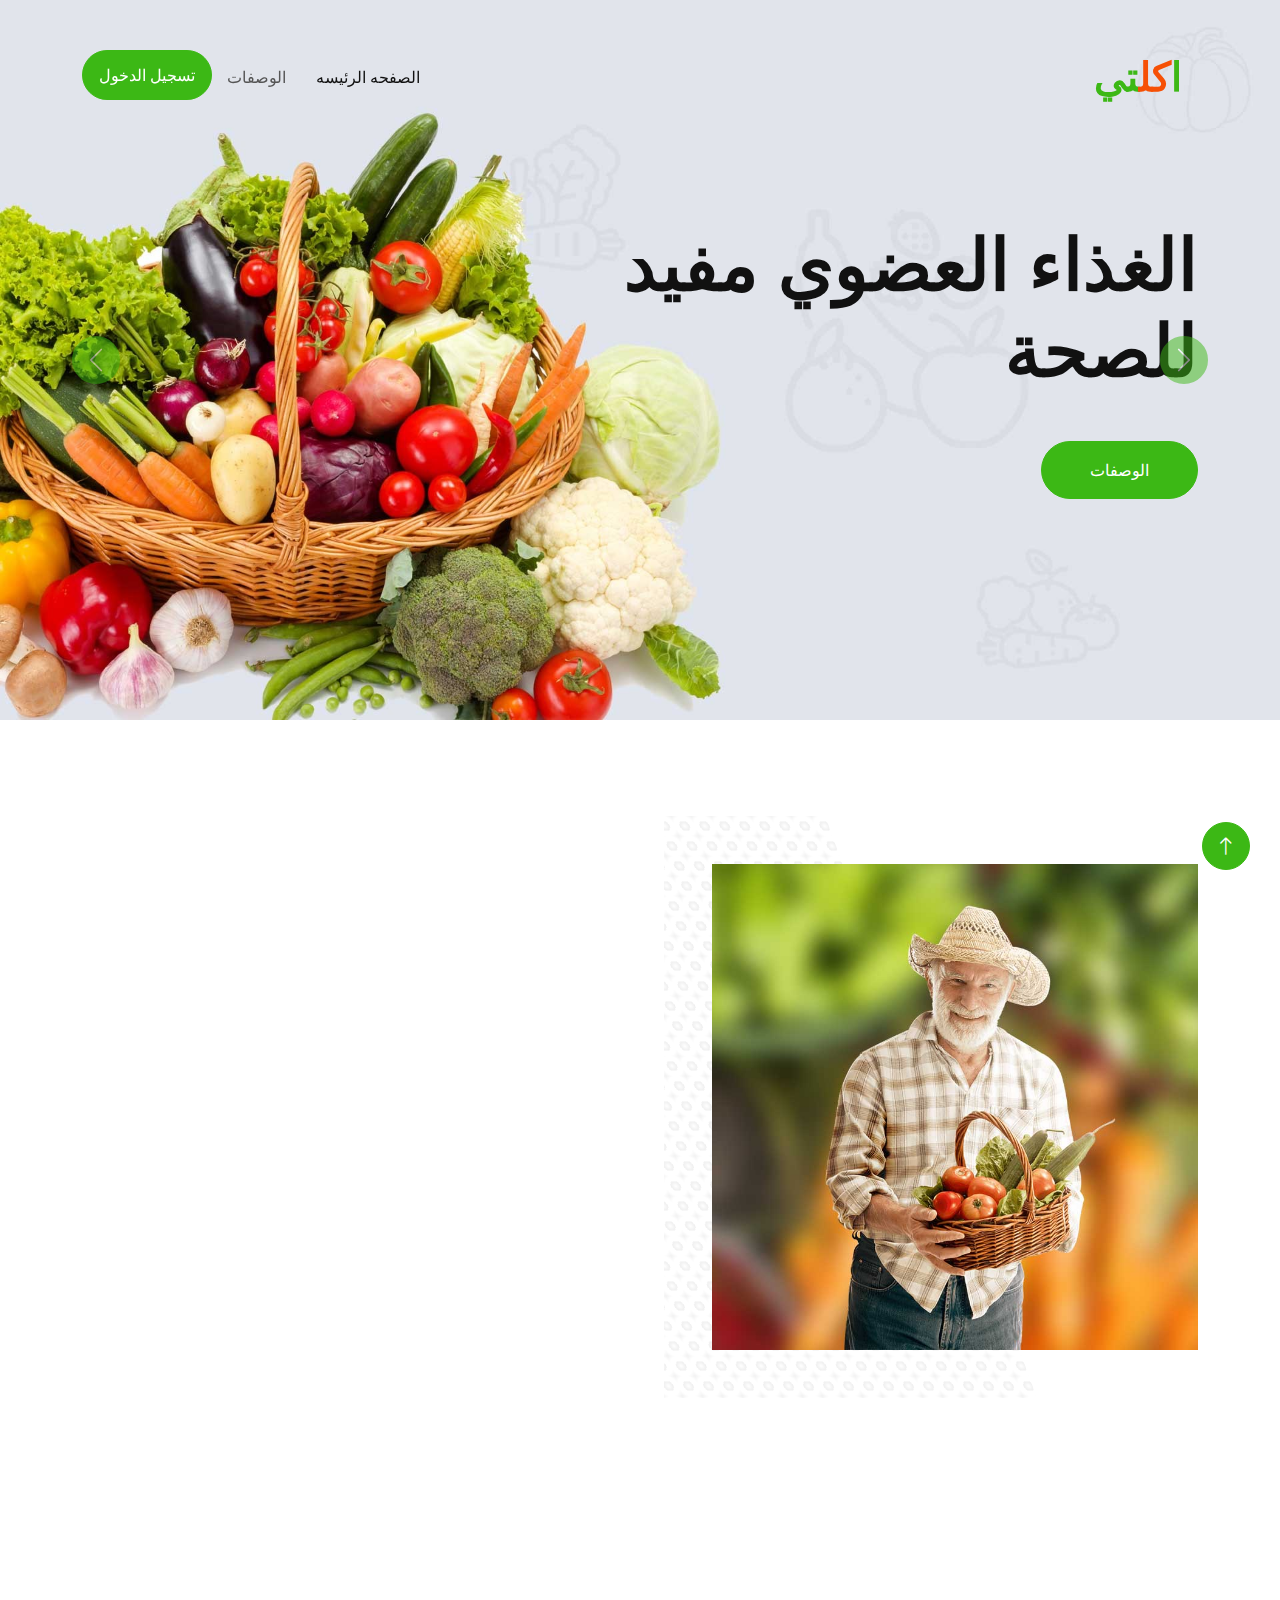
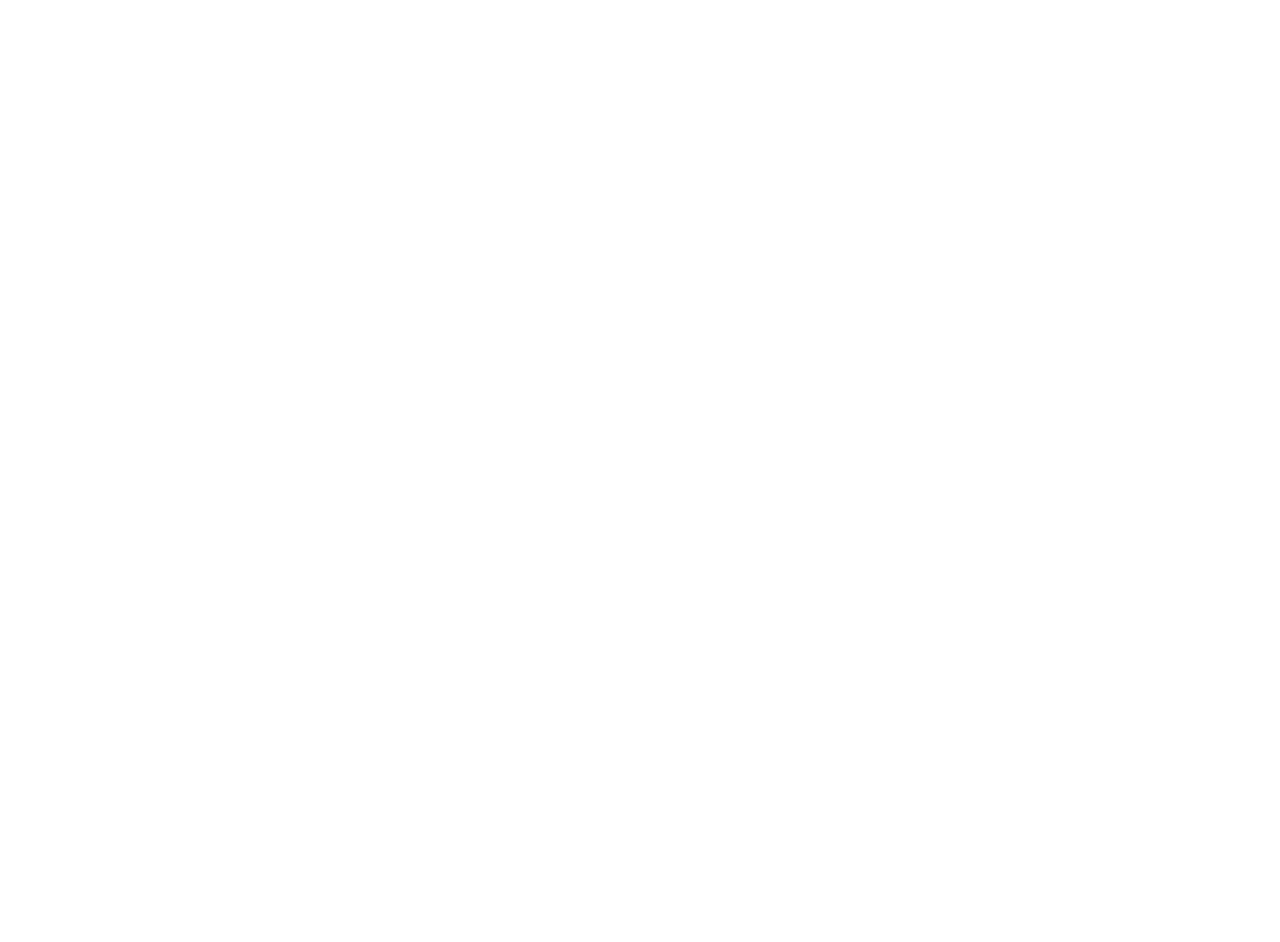
==== commit 3160e56e: "Staring files" ====
--- a/index.html
+++ b/index.html
@@ -215,7 +215,8 @@
             >
               <div class="product-item">
                 <div class="position-relative bg-light overflow-hidden">
-                  <img class="img-fluid w-100" src="img/product-1.jpg" alt="" />
+                  <img class="img-fluid w-100" src="img/product-1.jpg" alt="img" id="imgApi" />
+                  
                   <div
                     class="bg-secondary rounded text-white position-absolute start-0 top-0 m-4 py-1 px-3"
                   >
@@ -223,14 +224,11 @@
                   </div>
                 </div>
                 <div class="text-center p-4">
-                  <a class="d-block h5 mb-2" href="">
-                    طماطم طازجة</a>
+                  <a class="d-block h5 mb-2" href="" id="text"></a>
                   
                 </div>
                 <div class="d-flex border-top part-food part-food">
-                  <p>
-                    ملح - كمون - شطه - سمن - ملح - كمون - شطه - سمن - ملح - كمون - شطه - سمن - ملح - كمون - شطه - سمن
-                  </p>
+                  <p id="title"></p>
                 </div>
               </div>
             </div>
@@ -283,5 +281,20 @@
 
     <!-- Template Javascript -->
     <script src="js/main.js"></script>
+    <script>
+     
+      let img = document.querySelector("#imgApi")
+      let text = document.querySelector("#text")
+      let title = document.querySelector("#title")
+      window.addEventListener("load", () => {
+        fetch("https://dog.ceo/api/breeds/image/random").then(res => res.json())
+        .then(result => {
+          console.log(result.status);
+          img.src = result.message
+        })
+        text.textContent = "وجبه كلاب جاهزه"
+        title.textContent = " ملح - كمون - شطه - سمن - ملح - كمون - شطه - سمن - ملح - كمون - شطه - سمن - ملح - كمون - شطه - سمن"
+      })
+    </script>
   </body>
 </html>
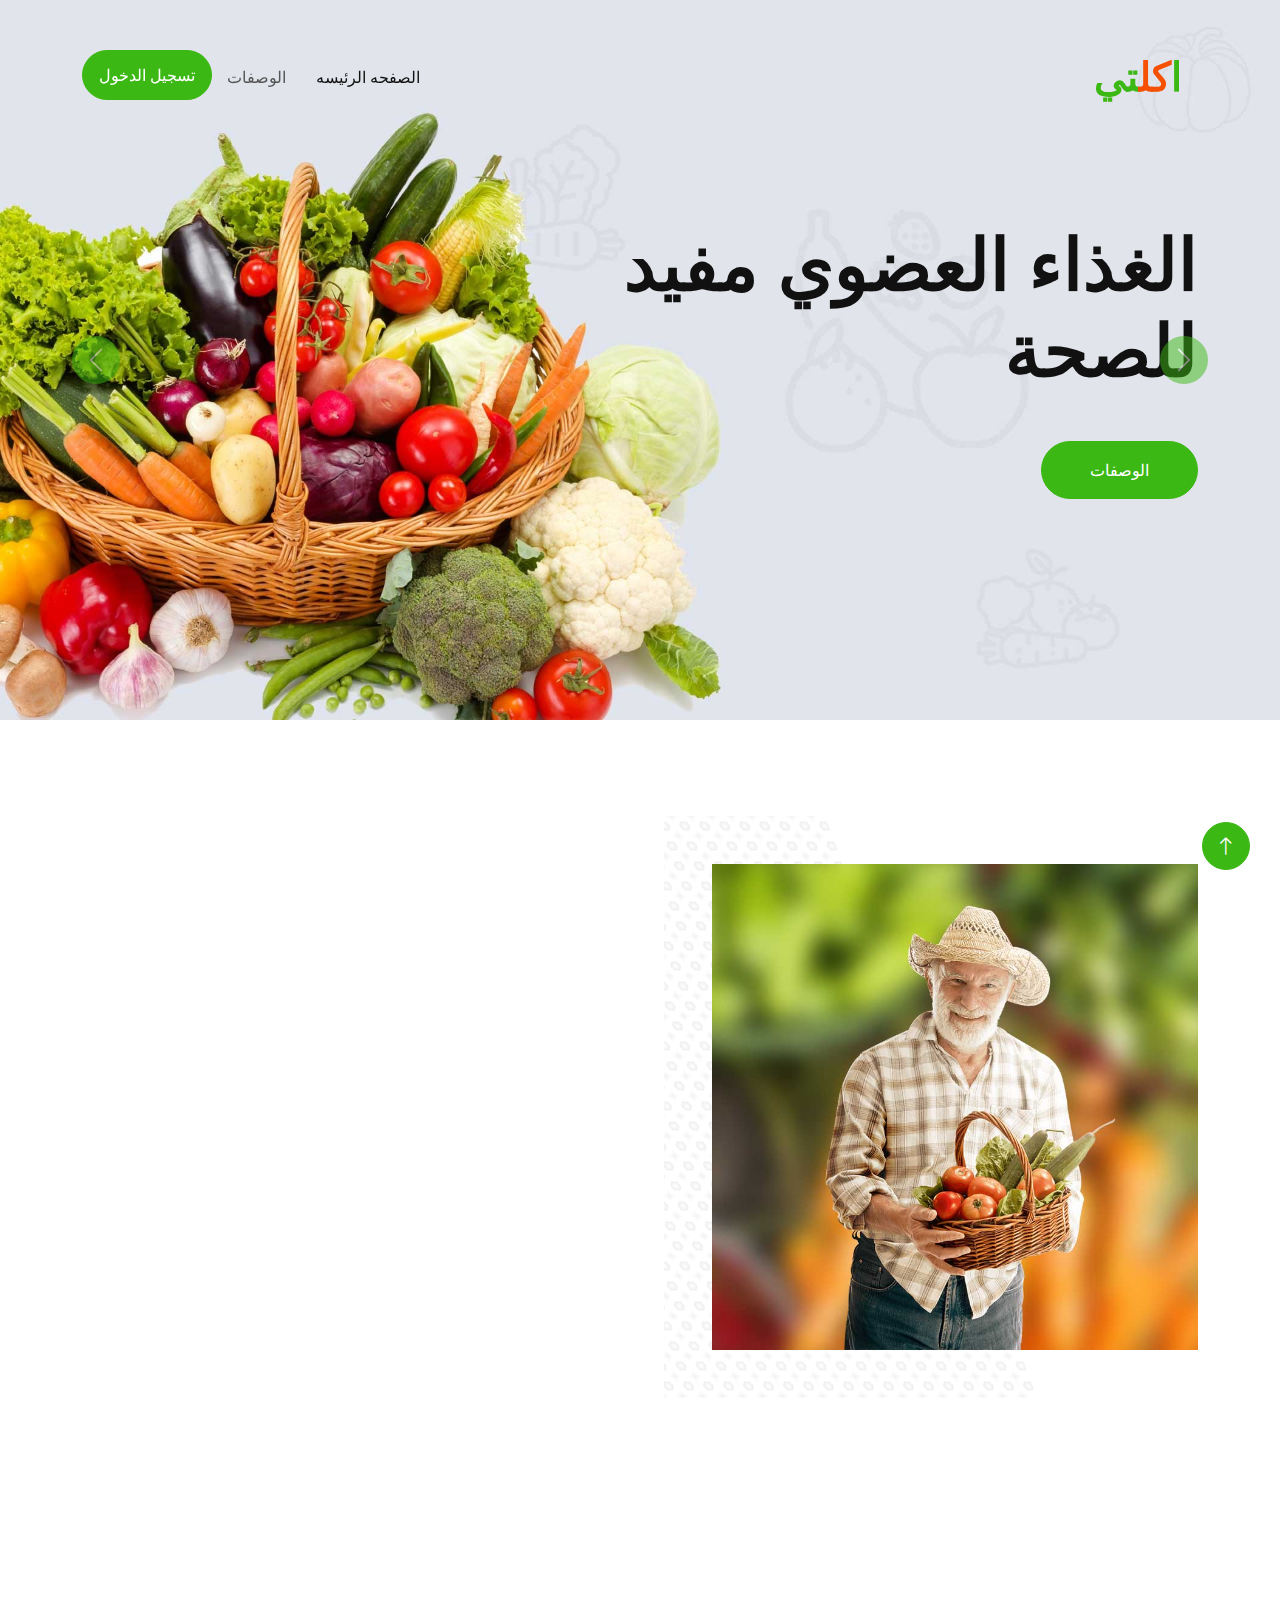
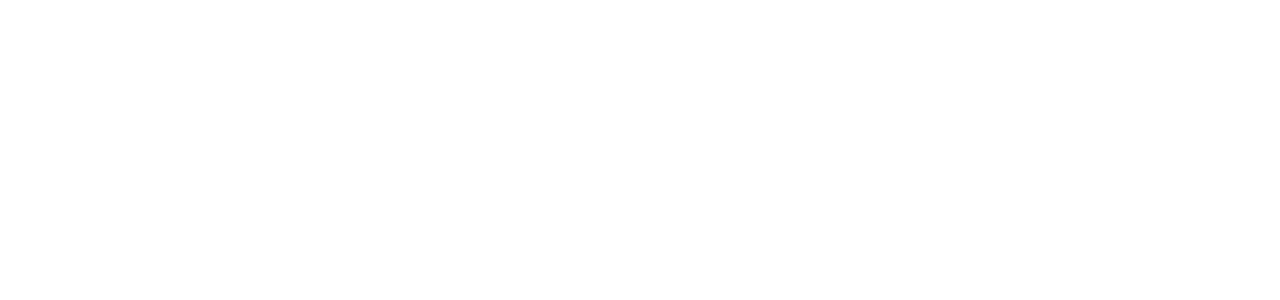
==== commit 8af61c60: "update site" ====
--- a/index.html
+++ b/index.html
@@ -209,26 +209,8 @@
         </div>
         <div class="tab-content">
           <div class="row g-4">
-            <div
-              class="col-xl-3 col-lg-4 col-md-6 wow fadeInUp"
-              data-wow-delay="0.1s"
-            >
               <div class="product-item">
-                <div class="position-relative bg-light overflow-hidden">
-                  <img class="img-fluid w-100" src="img/product-1.jpg" alt="img" id="imgApi" />
-                  
-                  <div
-                    class="bg-secondary rounded text-white position-absolute start-0 top-0 m-4 py-1 px-3"
-                  >
-                    جديد
-                  </div>
-                </div>
-                <div class="text-center p-4">
-                  <a class="d-block h5 mb-2" href="" id="text"></a>
-                  
-                </div>
-                <div class="d-flex border-top part-food part-food">
-                  <p id="title"></p>
+                <div class="position-relative bg-light overflow-hidden row" id="recipes">
                 </div>
               </div>
             </div>
@@ -241,7 +223,7 @@
                 >الانتقال الي صفحه الوصفات</a
               >
             </div>
-          </div>
+        </div>
         </div>
       </div>
     </div>
@@ -281,20 +263,7 @@
 
     <!-- Template Javascript -->
     <script src="js/main.js"></script>
-    <script>
-     
-      let img = document.querySelector("#imgApi")
-      let text = document.querySelector("#text")
-      let title = document.querySelector("#title")
-      window.addEventListener("load", () => {
-        fetch("https://dog.ceo/api/breeds/image/random").then(res => res.json())
-        .then(result => {
-          console.log(result.status);
-          img.src = result.message
-        })
-        text.textContent = "وجبه كلاب جاهزه"
-        title.textContent = " ملح - كمون - شطه - سمن - ملح - كمون - شطه - سمن - ملح - كمون - شطه - سمن - ملح - كمون - شطه - سمن"
-      })
-    </script>
+    <script src="js/view.js"></script>
+    
   </body>
 </html>
--- a/css/style.css
+++ b/css/style.css
@@ -295,9 +295,7 @@
   transition: 0.5s;
 }
 
-.product-item:hover img {
-  transform: scale(1.1);
-}
+
 
 .product-item small a:hover {
   color: var(--primary) !important;
